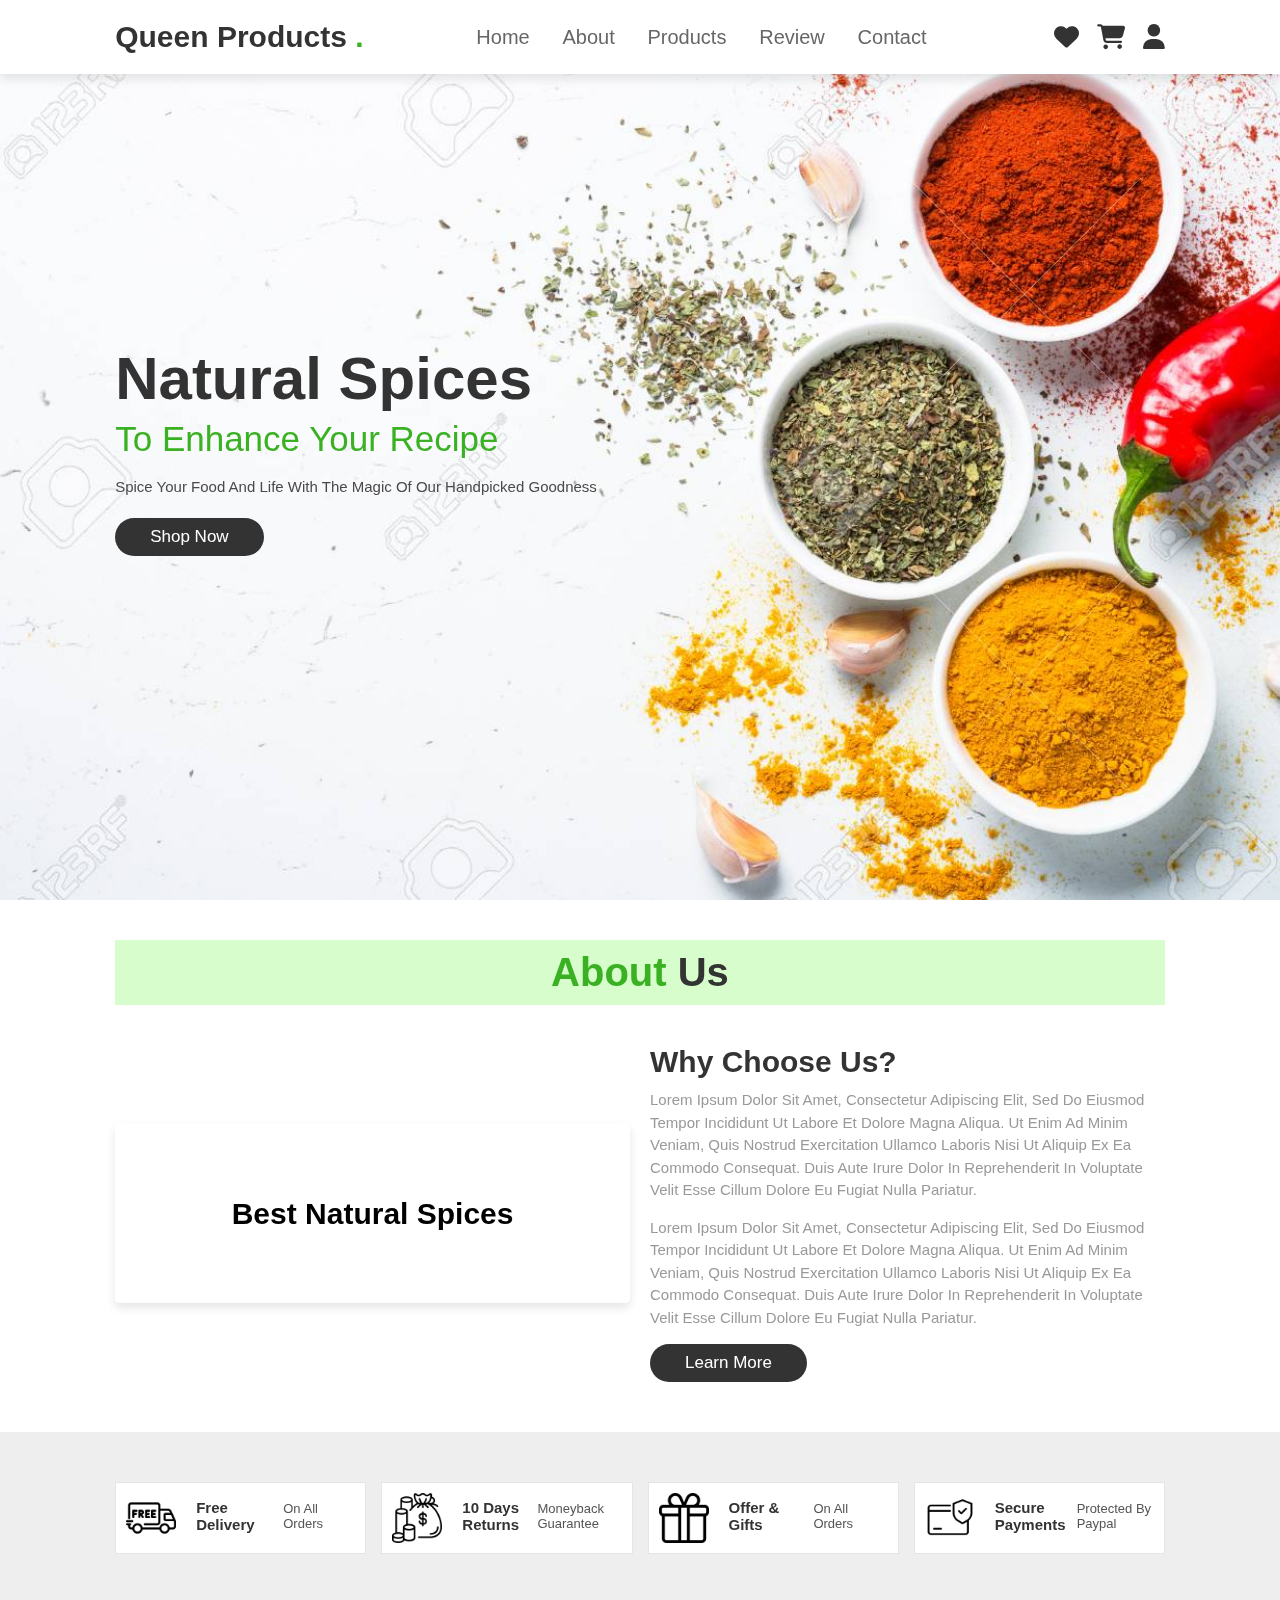
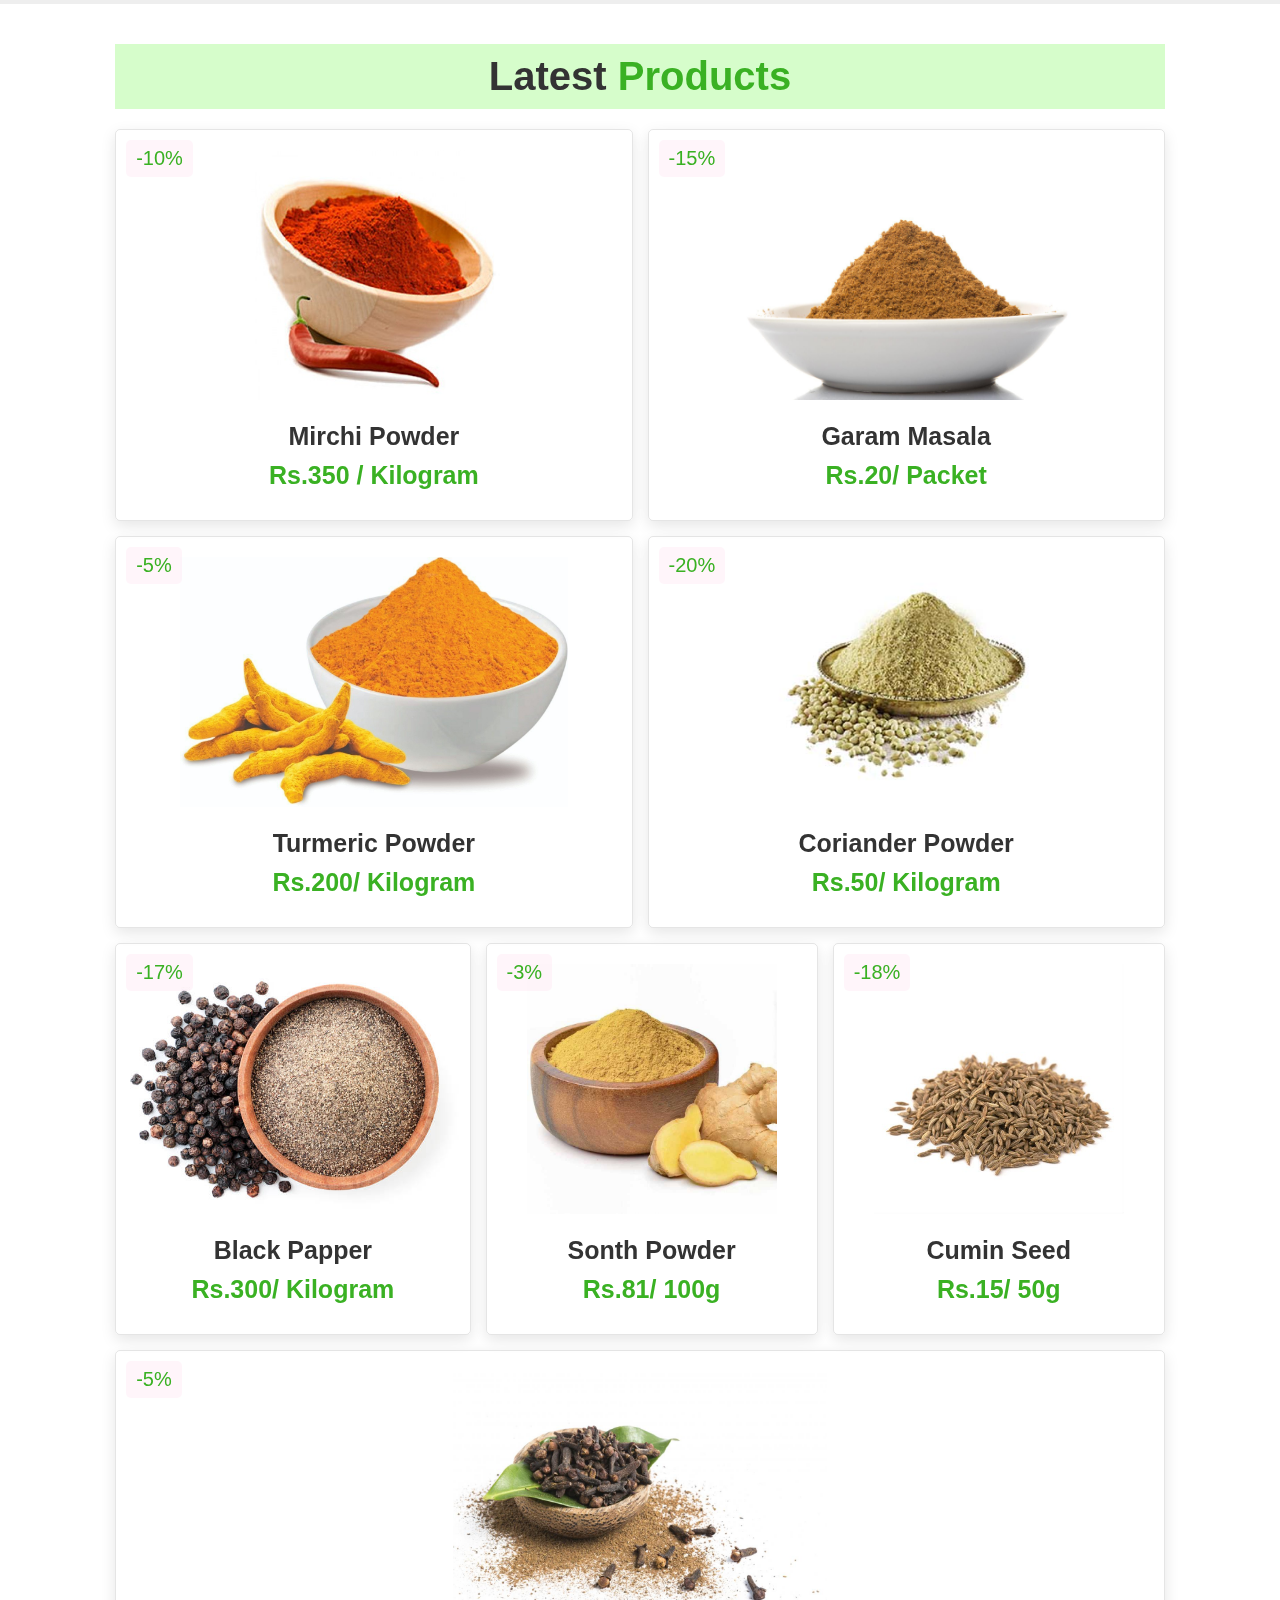
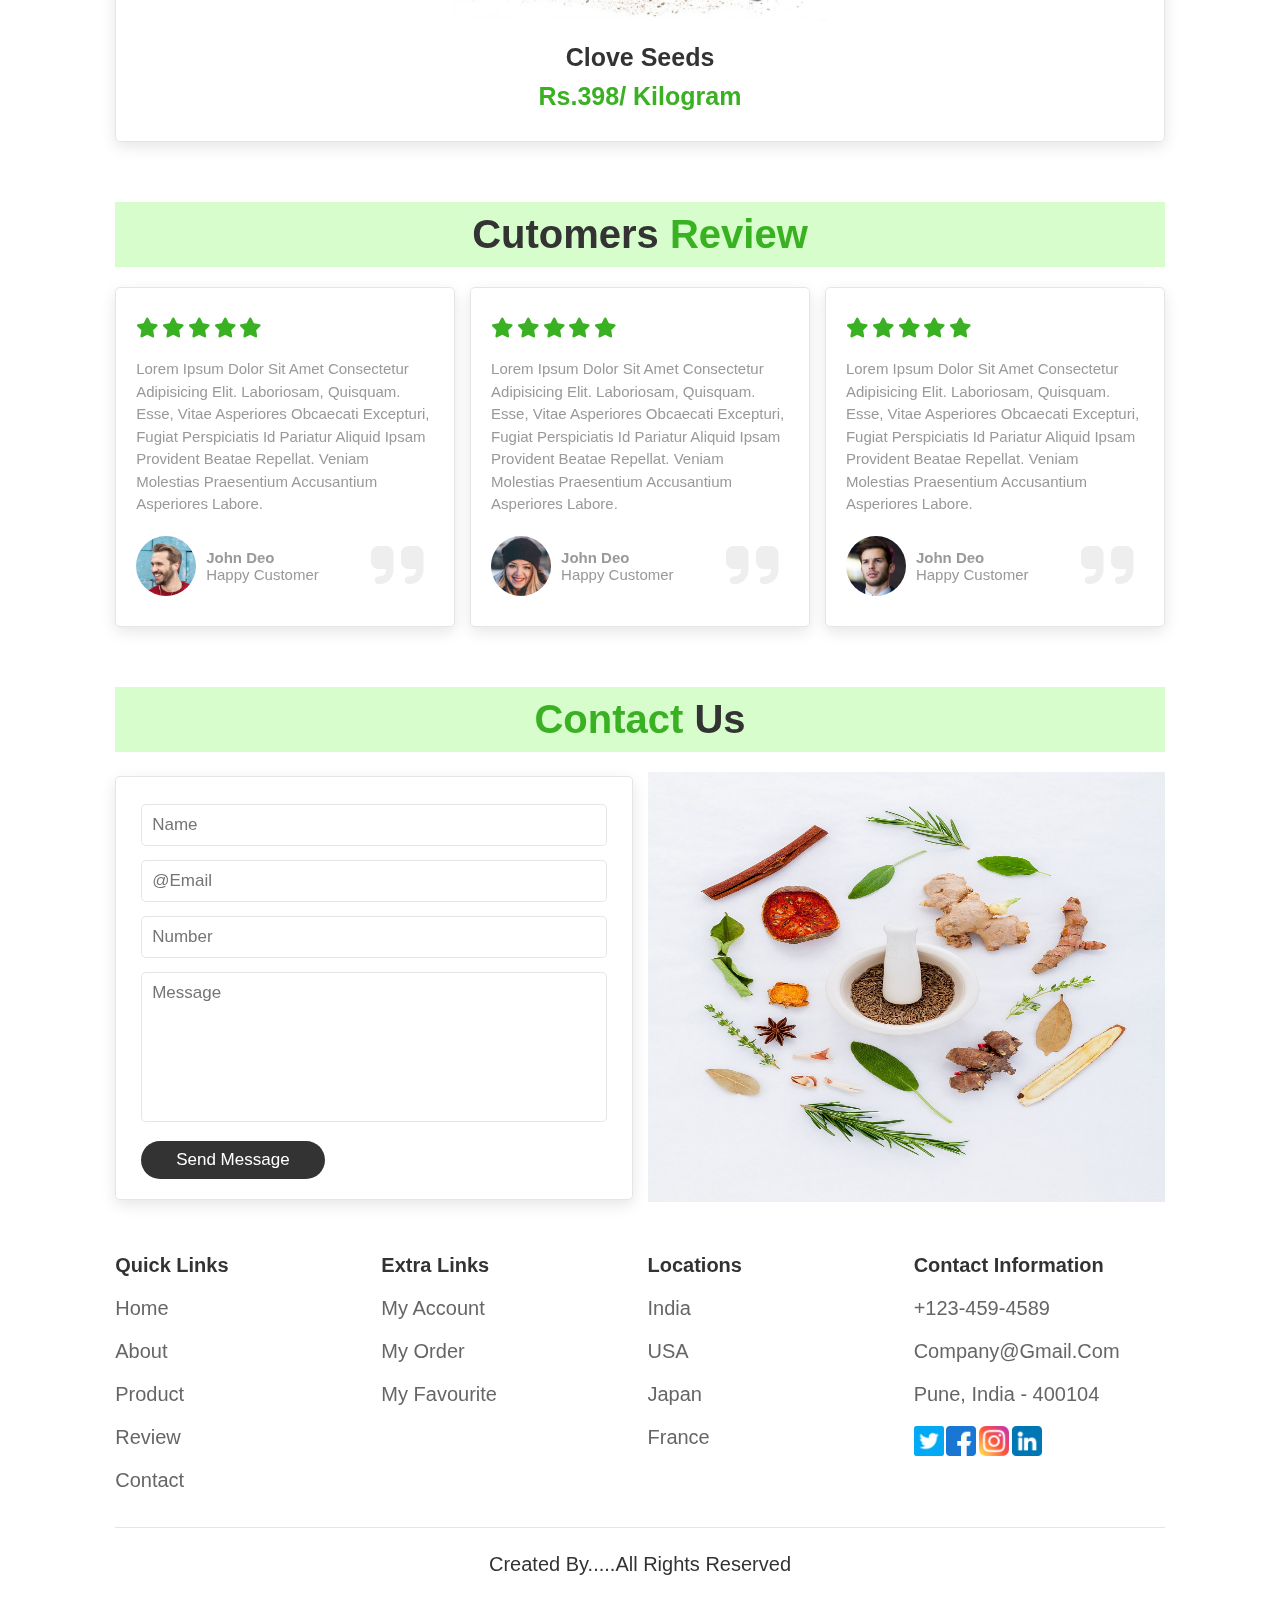
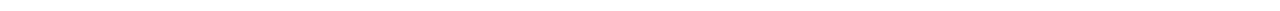
==== Queen_Products/index.html @ 7cc47762 "task" ====
<!DOCTYPE html>
<html lang="en">
<head>
    <meta charset="UTF-8">
    <meta name="viewport" content="width=device-width, initial-scale=1.0">
    <title>Queen Product Website</title>
    <link rel="stylesheet" href="https://cdnjs.cloudflare.com/ajax/libs/font-awesome/6.5.1/css/all.min.css">
  <!-- CSS file link-->
  <link rel="stylesheet" href="css/style.css">
</head>
<body>
    <!--Header section starts-->
  <header>
  
    <input type="checkbox" name="" id="toggler">
    <label for="toggler" class="fas fa-bars"></label>
    <a href="#" class="logo">Queen Products <span>.</span></a>
  
  
  <nav class="navbar">
    <a href="#home">Home</a>
    <a href="#about">About</a>
    <a href="#products">Products</a>
    <a href="#review">Review</a>
    <a href="#contact">Contact</a>
     
  </nav>

  <div class="icons">

    <a href="#" class="fas fa-heart"></a>
    <a href="#" class="fas fa-shopping-cart"></a>
    <a href="#" class="fas fa-user"></a>
  </div>
</header>
    <!--Header section ends-->

  
    <!--Home Section Starts -->

    <section class="home" id="home">
       <div class="content">
         <h3>Natural Spices</h3>
         <span>To Enhance Your Recipe</span>
         <p>Spice Your Food And Life With the Magic Of Our Handpicked Goodness</p>
           <a href="#" class="btn">Shop now</a>
       </div>


    </section>
    <!--Home Section Ends -->

    <!--About section starts -->
    <section class="about" id="about">
     <h1 class="heading"><span>About </span>Us</h1>
     <div class="row">

      <div class="video-container">
        <video src="images/about_vid.mp4" loop autoplay muted></video>
        <h3> Best Natural Spices</h3>
      </div>
      <div class="content">
        <h3>Why Choose Us?</h3>
        <p>Lorem ipsum dolor sit amet, consectetur adipiscing elit, sed do eiusmod tempor incididunt ut labore et dolore magna aliqua. Ut enim ad minim veniam, quis nostrud exercitation ullamco laboris nisi ut aliquip ex ea commodo consequat. Duis aute irure dolor in reprehenderit in voluptate velit esse cillum dolore eu fugiat nulla pariatur.</p>
        <p>Lorem ipsum dolor sit amet, consectetur adipiscing elit, sed do eiusmod tempor incididunt ut labore et dolore magna aliqua. Ut enim ad minim veniam, quis nostrud exercitation ullamco laboris nisi ut aliquip ex ea commodo consequat. Duis aute irure dolor in reprehenderit in voluptate velit esse cillum dolore eu fugiat nulla pariatur.</p>
       <a href="#" class="btn">Learn More</a>
      
      </div>

     </div>

    </section>
    <!--About section Ends -->

    <!--icons section starts-->
    <section class="icons-container">
      <div class="icons">
        <img src="images/free-delivery.png" alt="">
        <h3>free delivery</h3>
        <span>on all orders</span>
      </div>

      <div class="icons">
        <img src="images/money-bag.png" alt="">
        <h3>10 days returns</h3>
        <span>moneyback guarantee</span>
      </div>

      <div class="icons">
        <img  src="images/gift.png" alt="">
        <h3>offer & gifts</h3>
        <span>on all orders</span>
      </div>


      <div class="icons">
        <img src="images/credit-card (1).png" alt="">
        <h3>secure payments</h3>
        <span>protected by paypal</span>
      </div>

    </section>
    <!--icons section ends-->


    <!--product section starts-->

    <section class="products" id="products">

      <h1 class="heading">latest <span>products</span></h1>
      <div class="box-container">
        <div class="box">
          <span class="discount">-10%</span>
          <div class="image">
            <img src="images/mirchipowder2.png" alt="">
            <div class="icons">
              <a href="#" class="fas fa-heart"></a>
              <a href="#" class="cart-btn">Add to Cart</a>
              <a href="#" class="fas fa-share"></a>
            </div>
          </div>
          <div class="content">
            <h3>Mirchi Powder</h3>
            <div class="price">Rs.350 / kilogram</div>
          </div>
        </div>

        <div class="box">
          <span class="discount">-15%</span>
          <div class="image">
            <img  src="images/garam_masala.jpg" alt="">
            <div class="icons">
              <a href="#" class="fas fa-heart"></a>
              <a href="#" class="cart-btn">Add to Cart</a>
              <a href="#" class="fas fa-share"></a>
            </div>
          </div>
          <div class="content">
            <h3>Garam Masala</h3>
            <div class="price">Rs.20/ Packet</div>
          </div>
        </div>


        <div class="box">
          <span class="discount">-5%</span>
          <div class="image">
            <img  src="images/organic-turmeric-powder.jpeg" alt="">
            <div class="icons">
              <a href="#" class="fas fa-heart"></a>
              <a href="#" class="cart-btn">Add to Cart</a>
              <a href="#" class="fas fa-share"></a>
            </div>
          </div>
          <div class="content">
            <h3>Turmeric Powder</h3>
            <div class="price">Rs.200/ kilogram</div>
          </div>
        </div>


        <div class="box">
          <span class="discount">-20%</span>
          <div class="image">
            <img src="images/coriandert-powder2.jpg" alt="">
            <div class="icons">
              <a href="#" class="fas fa-heart"></a>
              <a href="#" class="cart-btn">Add to Cart</a>
              <a href="#" class="fas fa-share"></a>
            </div>
          </div>
          <div class="content">
            <h3>Coriander Powder</h3>
            <div class="price">Rs.50/ kilogram</div>
          </div>
        </div>


        <div class="box">
          <span class="discount">-17%</span>
          <div class="image">
            <img  src="images/black.jpg" alt="">
            <div class="icons">
              <a href="#" class="fas fa-heart"></a>
              <a href="#" class="cart-btn">Add to Cart</a>
              <a href="#" class="fas fa-share"></a>
            </div>
          </div>
          <div class="content">
            <h3>Black Papper</h3>
            <div class="price">Rs.300/ kilogram</div>
          </div>
        </div>


        <div class="box">
          <span class="discount">-3%</span>
          <div class="image">
            <img   src="images/DryGingerPowder.jpg" alt="">
            <div class="icons">
              <a href="#" class="fas fa-heart"></a>
              <a href="#" class="cart-btn">Add to Cart</a>
              <a href="#" class="fas fa-share"></a>
            </div>
          </div>
          <div class="content">
            <h3>Sonth Powder</h3>
            <div class="price">Rs.81/ 100g</div>
          </div>
        </div>

        
        <div class="box">
          <span class="discount">-18%</span>
          <div class="image">
            <img  src="images/Jeera.jpg" alt="">
            <div class="icons">
              <a href="#" class="fas fa-heart"></a>
              <a href="#" class="cart-btn">Add to Cart</a>
              <a href="#" class="fas fa-share"></a>
            </div>
          </div>
          <div class="content">
            <h3>Cumin Seed</h3>
            <div class="price">Rs.15/ 50g</div>
          </div>
        </div>

        
        <div class="box">
          <span class="discount">-5%</span>
          <div class="image">
            <img  src="images/bowl-of-cloves2.jpg" alt="">
            <div class="icons">
              <a href="#" class="fas fa-heart"></a>
              <a href="#" class="cart-btn">Add to cart</a>
              <a href="#" class="fas fa-share"></a>
            </div>
          </div>
          <div class="content">
            <h3>Clove Seeds</h3>
            <div class="price">Rs.398/ kilogram</div>
          </div>
        </div>



      </div>
    </section>
     <!--product section starts-->


     
    <!--Review Section starts-->
  <section class="review" id="review">

    <h1 class="heading">cutomers <span>Review</span></h1>
  <div class="box-container">

    <div class="box">
    <div class="stars">
      <i class="fas fa-star"></i>
      <i class="fas fa-star"></i>
      <i class="fas fa-star"></i>
      <i class="fas fa-star"></i>
      <i class="fas fa-star"></i>
    </div>
    <p>Lorem ipsum dolor sit amet consectetur adipisicing elit. Laboriosam, quisquam. Esse, vitae asperiores obcaecati excepturi, fugiat perspiciatis id pariatur aliquid ipsam provident beatae repellat. Veniam molestias praesentium accusantium asperiores labore.</p>
  <div class="user">
    <img src="images/pic-1.png" alt="">
    <div class="user-info">
      <h3>john deo</h3>
      <span>happy customer</span>
    </div>
  </div>
   <span class="fas fa-quote-right"></span>
    </div>



        <div class="box">
    <div class="stars">
      <i class="fas fa-star"></i>
      <i class="fas fa-star"></i>
      <i class="fas fa-star"></i>
      <i class="fas fa-star"></i>
      <i class="fas fa-star"></i>
    </div>
    <p>Lorem ipsum dolor sit amet consectetur adipisicing elit. Laboriosam, quisquam. Esse, vitae asperiores obcaecati excepturi, fugiat perspiciatis id pariatur aliquid ipsam provident beatae repellat. Veniam molestias praesentium accusantium asperiores labore.</p>
  <div class="user">
    <img src="images/pic-2.png" alt="">
    <div class="user-info">
      <h3>john deo</h3>
      <span>happy customer</span>
    </div>
  </div>
   <span class="fas fa-quote-right"></span>
    </div>

     <div class="box">
    <div class="stars">
      <i class="fas fa-star"></i>
      <i class="fas fa-star"></i>
      <i class="fas fa-star"></i>
      <i class="fas fa-star"></i>
      <i class="fas fa-star"></i>
    </div>
    <p>Lorem ipsum dolor sit amet consectetur adipisicing elit. Laboriosam, quisquam. Esse, vitae asperiores obcaecati excepturi, fugiat perspiciatis id pariatur aliquid ipsam provident beatae repellat. Veniam molestias praesentium accusantium asperiores labore.</p>
  <div class="user">
    <img src="images/pic-3.png" alt="">
    <div class="user-info">
      <h3>john deo</h3>
      <span>happy customer</span>
    </div>
  </div>
   <span class="fas fa-quote-right"></span>
    </div>






  </div>

  </section>
    <!--Review section ends -->


    <!--Contact Section starts-->

    <section class="contact" id="contact">
      <h1 class="heading"> <span> Contact</span> us</h1>
      <div class="row">
          <form action="">
              <input type="text" placeholder="name" class="box">
              <input type="email" placeholder="@email" class="box">
              <input type="number" placeholder="number" class="box">
              <textarea name="" class="box" placeholder="message" id="" cols="30" rows="10"></textarea> 
              <input type="submit" value="send message" class="btn">
          </form>
      
      <div class="image">
          <img height="430" width="430" src="images/herbs-906140_1280.jpg"  alt="">
  
      </div>
  
    </div>
  </section>
    <!--Contact Section starts-->



    <!--footer section starts-->
    <section class="footer">
      <div class="box-container">
          <div class="box">
              <h3>Quick Links</h3>
              <a href="#">home</a>
              <a href="#">about</a>
              <a href="#">product</a>
              <a href="#">review</a>
              <a href="#">contact</a>
          </div>
          <div class="box">
              <h3>Extra Links</h3>
              <a href="#">my account</a>
              <a href="#">my order</a>
              <a href="#">my favourite</a>
              
          </div>
          <div class="box">
              <h3>Locations</h3>
              <a href="#">India</a>
              <a href="#">USA</a>
              <a href="#">Japan</a>
              <a href="#">France</a>
          </div>
          <div class="box">
              <h3>Contact Information</h3>
              <a href="#">+123-459-4589</a>
              <a href="#">company@gmail.com</a>
              <a href="#">Pune, India - 400104</a>
               <img height="30" width="30" src="images/twitter (1).png" alt="">
               <img height="30" width="30" src="images/facebook (1).png" alt="">
               <img height="30" width="30" src="images/instagram (1).png" alt="">
               <img height="30" width="30" src="images/linkedin (1).png" alt="">
          </div>
      </div>
      <div class="credit">Created by<span>.....</span>all rights reserved
      </div>
  
  </section>


     <!--footer section ends-->
</body>
</html>
---- Queen_Products/css/style.css ----
:root{
    --green:#3ab123;
}

*{
 margin: 0; padding: 0;
 box-sizing: border-box;
 font-family: Verdana, Geneva, Tahoma, sans-serif;
 outline: none; border: none;
 text-decoration: none;
 text-transform: capitalize;
 transition: .2s linear;
}

html{
    font-size: 62.5%;
    scroll-behavior: smooth;
    scroll-padding-top: 6rem;
   /* overflow: hidden;*/
}

section{
    padding: 2rem 9% ;
}
.heading{
    text-align: center;
    font-size: 4rem;
    color: #333;
    padding: 1rem;
    margin: 2rem 0;
    background: #d6fdcb;
}
.heading span{
    color: var(--green);
} 
.btn{
    display: inline-block;
    margin-top: 1rem;
    border-radius: 5rem;
    background: #333;
    color: #fff;
    padding: .9rem 3.5rem;
    cursor: pointer;
    font-size: 1.7rem;
}
.btn:hover{
    background: var(--green);
}
header{
    position: fixed;
    top: 0;left: 0; right: 0;
    background: #fff;
    padding: 2rem 9%;
    display: flex;
    align-items: center;
    justify-content: space-between;
    z-index: 1000;
    box-shadow: 0 .5rem 1rem rgba(0,0,0,.1);
}

header .logo{
    font-size: 3rem;
    color: #333;
    font-weight: bolder;
}

header .logo span{
    color: var(--green);
}

header .navbar a{
    font-size: 2rem;
    padding: 0 1.5rem;
    color: #666;
}


header .navbar a:hover{
    color: var(--green);
}

header .icons a {
    font-size: 2.5rem;
    color: #333;
    margin-left: 1.5rem;
}

header .icons a:hover{
    color: var(--green);
}

header #toggler{
    display: none;
}

header .fa-bars{
    font-size: 3rem;
    color: #333;
    border-radius:.5rem;
    padding:.5rem 1.5rem;
    cursor: pointer;
    border: .1rem solid rgba(0,0,0,.3);
    display: none;
}

.home{
    display: flex;
    align-items: center;
    min-height: 100vh;
    background: url(../images/whitebg.jpg)no-repeat;
    background-size: cover;
    background-position: center;
}

.home .content{
    max-width: 50rem;

}
.home .content h3{
    font-size: 6rem;
    color: #333;

}
.home .content span{
    font-size: 3.5rem;
    color:var(--green);
    padding: 1rem 0;
    line-height: 1.5;
}

.home .content p{
    font-size: 1.5rem;
    color:#4b4949;
    padding: 1rem 0;
    line-height: 1.5;
}

.about .row{
    display: flex;
    align-items: center;
    gap: 2rem;
    flex-wrap: wrap;
    padding: 2rem 0;
    padding-bottom: 3rem;

}

.about .row .video-container{
    flex: 1 1 40rem;
    position: relative;
}

.about .row .video-container video{
    width: 100%;
    border: 1.5rem solid #fff;
    border-radius: .5rem;
    box-shadow: 0 .5rem 1rem rgba(0,0,0,.1);
    height: 100%;
    object-fit: cover;
}
.about .row .video-container h3{
    position: absolute;
    top: 50%;
    transform: translateY(-50%);
    font-size: 3rem;
    background: #fff;
    width: 100%;
    padding: 1rem 2rem;
    text-align: center;
    mix-blend-mode: screen;
}
.about .row .content{
    flex: 1 1 40rem;
}

.about .row .content h3{
    font-size: 3rem;
    color: #333;
}

.about .row .content p{
    font-size: 1.5rem;
    color: #999;
    padding: .5rem 0;
    padding-top: 1rem;
    line-height: 1.5;
}

.icons-container{
    background: #eee;
    display: flex;
    flex-wrap: wrap;
    gap: 1.5rem;
    padding-top: 5rem;
    padding-bottom: 5rem;

}

.icons-container .icons{
    background: #fff;
    border: .1rem solid rgba(0,0,0,.1);
    padding: 1rem;
    display: flex;
    align-items: center;
    flex: 1 1 5rem;
}

.icons-container .icons img{
    height: 5rem;
    margin-right: 2rem;
}

.icons-container .icons h3{
    color: #333;
    padding-bottom: .5rem;
    font-size: 1.5rem;
}

.icons-container .icons span{
    color: #555;
    padding-bottom: .5rem;
    font-size: 1.3rem;
}

.products .box-container{
  display: flex;
  flex-wrap: wrap;
  gap: 1.5rem;
}

.products .box-container .box{
 flex: 1 1 30rem;
 box-shadow: 0 .5rem 1.5rem rgba(0,0,0,.1);
 border-radius: .5rem;
 border: .1rem solid rgba(0,0,0,.1);
 position: relative;

}

.products .box-container .box .discount{
    position: absolute;
    top: 1rem;left: 1rem;
    padding: .7rem 1rem;
    font-size: 2rem;
    color: var(--green);
    background: rgba(255,51,153,.05);
    z-index: 1;
    border-radius: .5rem;
}

.products .box-container .box .image{
    position: relative;
    text-align: center;
    padding-top: 2rem;
    overflow: hidden;
}

.products .box-container .box .image img{
    height: 25rem;

}
.products .box-container .box:hover .image img{
    transform: scale(1.1);
    
}
.products .box-container .box .image .icons{
    position: absolute;
    bottom: -7rem; left: 0; right: 0;
    display: flex;

}
.products .box-container .box:hover .image .icons{
    bottom: 0;
}

.products .box-container .box .image .icons a{
    height: 5rem;
    line-height: 5rem;
    font-size: 2rem;
    width: 50%;
    background: var(--green);
    color: #fff;
}

.products .box-container .box image .icons .cart-btn{
    border-left: .1rem solid #fff7;
    border-right: .1rem solid #fff7;
    width: 100%;
}

.products .box-container .box .image .icons a:hover{
    background-color: #333;
}

.products .box-container .box .content{
    padding: 2rem;
    text-align: center;
}

.products .box-container .box .content h3{
    font-size: 2.5rem;
    color: #333;
}

.products .box-container .box .content .price{
    font-size: 2.5rem;
    color:var(--green);
    font-weight: bolder;
    padding: 1rem;
}

.products .box-container .box .content .price{
    font-size: 2.5rem;
    color:var(--green);
    font-weight: bolder;
    padding: 1rem;
}

.products .box-container .box .content .price span{
    font-size: 1.5rem;
    color: #999;
    font-weight: lighter;
    text-decoration: line-through;
}
 
.review .box-container{
  display: flex;
  flex-wrap: wrap;
  gap: 1.5rem;
}

.review .box-container .box{
    flex: 1 1 30rem;
    box-shadow: 0 .5rem 1.5rem rgba(0,0,0,.1);
    border-radius: .5rem;
    padding: 3rem 2rem;
    position: relative;
    border: .1rem solid rgba(0,0,0,.1);
}

.review .box-container .box .fa-quote-right{
    position:absolute;
    bottom: 3rem;right: 3rem;
    font-size: 6rem;
    color: #eee;
}

.review .box-container .box .stars i{
    color: var(--green);
    font-size: 2rem;

}

.review .box-container .box p{
    color: #999;
    font-size: 1.5rem;
    line-height: 1.5;
    padding-top: 2rem;
    
    
}

.review .box-container .box .user
{
    display: flex;
    align-items: center;
    padding-top: 2rem;

}

.review .box-container .box .user img{
    height: 6rem;
    width: 6rem;
    border-radius: 50%;
    object-fit: cover;
    margin-right: 1rem;

}

.review .box-container .box .user h3{
    font-size: 2rem;
    color: #333;
}

.review .box-container .box .user h3{
    font-size: 1.5rem;
    color: #999;
}

.review .box-container .box .user span{
    font-size: 1.5rem;
    color: #999;
}


.contact .row{
    display:flex;
    flex-wrap: wrap;
    gap: 1.5rem;
    align-items: center;
}
.contact .row form{
    flex:1 1 40rem;
    padding: 2rem 2.5rem;
    box-shadow: 0 .5rem 1.5rem rgba(0,0,0,.1);
    border:.1rem solid rgba(0,0,0,.1);
    background: #fff;
    border-radius: 0.5rem;

}
.contact .row .image{
    flex:1 1 40rem;

}
.contact .row .image img{
   width: 100%;

}
.contact .row form .box{
    padding:1rem;
    font-size: 1.7rem;
    color:#333;
    border:.1rem solid rgba(0,0,0,.1);
    border-radius: .5rem;
    margin:.7rem 0;
    width:100%;
}
.contact .row form .box:focus{
    border-color: var(--green);

}
.contact .row form textarea{
    height:15rem;
    resize:none;

}


.footer .box-container{
    display:flex;
    flex-wrap:wrap;
    gap: 1.5rem;

}
.footer .box-container .box{
    flex:1 1 15rem;

}
.footer .box-container .box h3{
    color:#333;
    font-size: 2rem;
    padding:1rem 0;
   
}
.footer .box-container .box a{
    display: block;
    color:#666;
    font-size: 2rem;
    padding:1rem 0;  
}
.footer .box-container .box a:hover{
    color:var(--green);
   text-decoration: underline;   
    
}
.footer .box-container .box img{
    margin-top: 1rem;

}
.footer .credit{
    text-align: center;
    padding: 1.5rem;
    margin-top:2.5rem;
    padding-top: 2.5rem;
    font-size: 2rem;
    color:#333;
    border-top:.1rem solid rgba(0,0,0,.1);
}
.footer .credit .span{
    color:var(--green)
}




/*Media Queries*/
@media (max-width:991px) {
    html{
        font-size: 55%;
    }

    header{
        padding: 2rem;
    }

    section{
        padding: 2rem;
    }
    .home{
        background-position: left;
    }

}


@media (max-width:768px) {
    header .fa-bars{
        display: block;
    }

    header .navbar{
        position: absolute;
        top: 100%; left: 0; right: 0;
        background: #eee;
        border-top: .1rem solid rgba(0,0,0,.1);
        clip-path: polygon(0 0,100% 0,100% 0,0 0);

    }
   
    header #toggler :checked ~ .navbar{
        clip-path: polygon(0 0, 100% 0, 100% 0, 0 0);
    }
    
    header .navbar a{
       margin: 1.5rem;
       padding: 1.5rem;
       background: #fff;
       border:1rem solid rgba(0,0,0,.1);
       display: block;
    }
   
    .home .content h3{
        font-size: 5rem;
    }
    .home .content span{
        font-size: 2.5rem;
    }
  
.icons-container .icons h3{
    font-size: 2rem;
}

.icons-container .icons span{
    font-size: 1.7rem;
}

}

@media (max-width:450px) {
    html{
        font-size: 50%;
    }
   .heading{
    font-size: 3rem;
   }
    

}
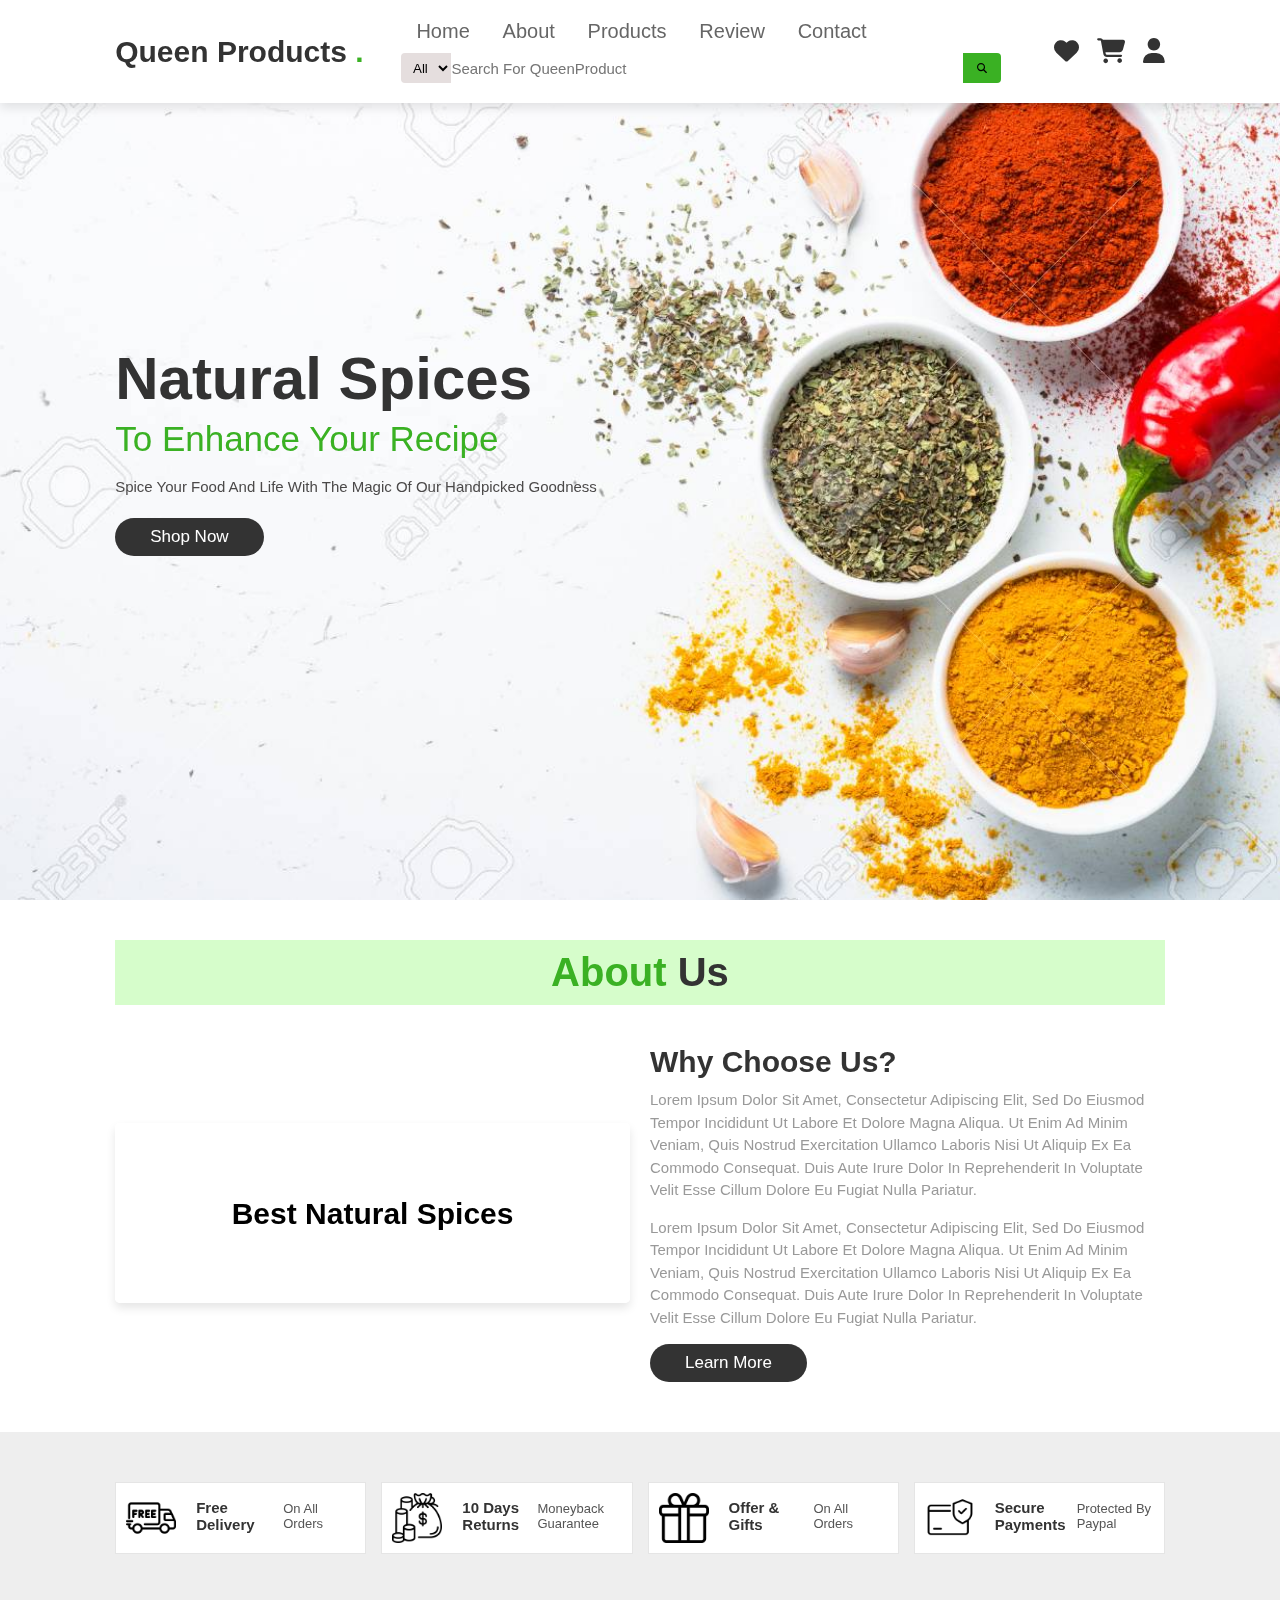
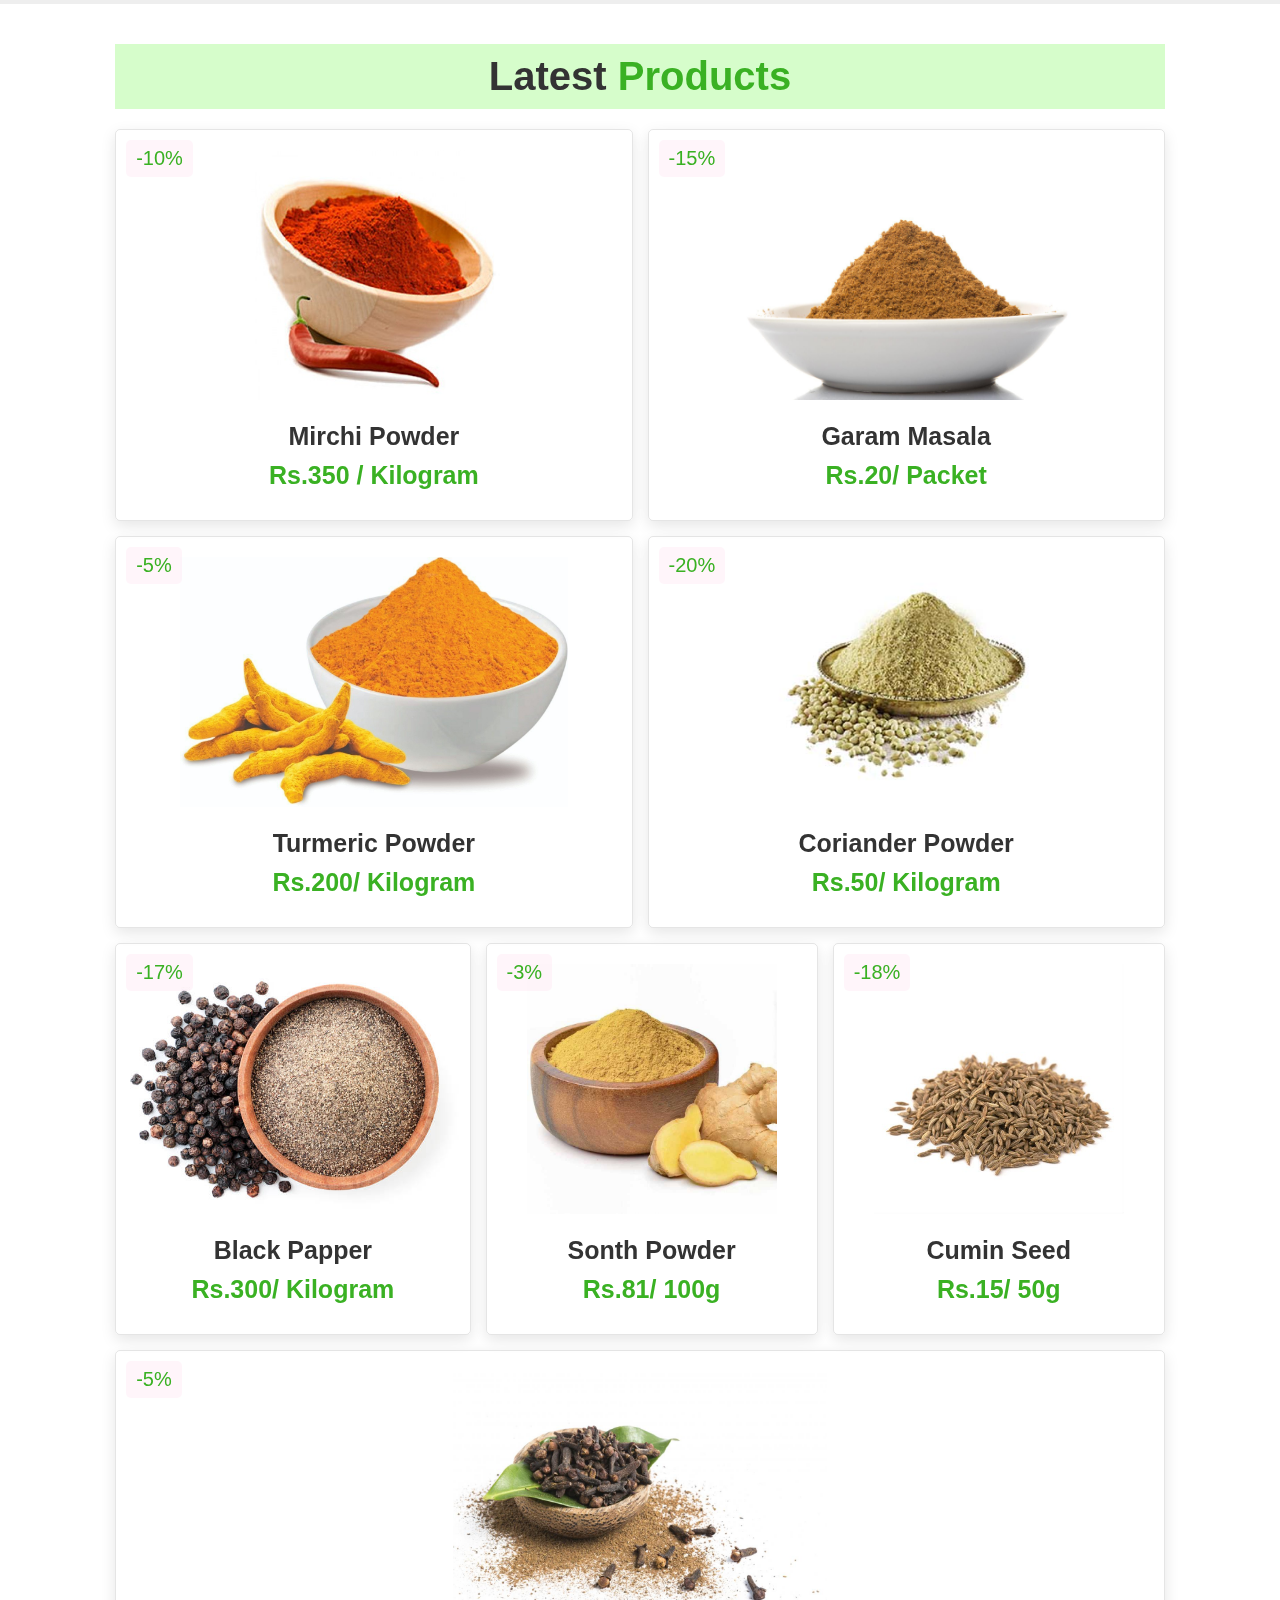
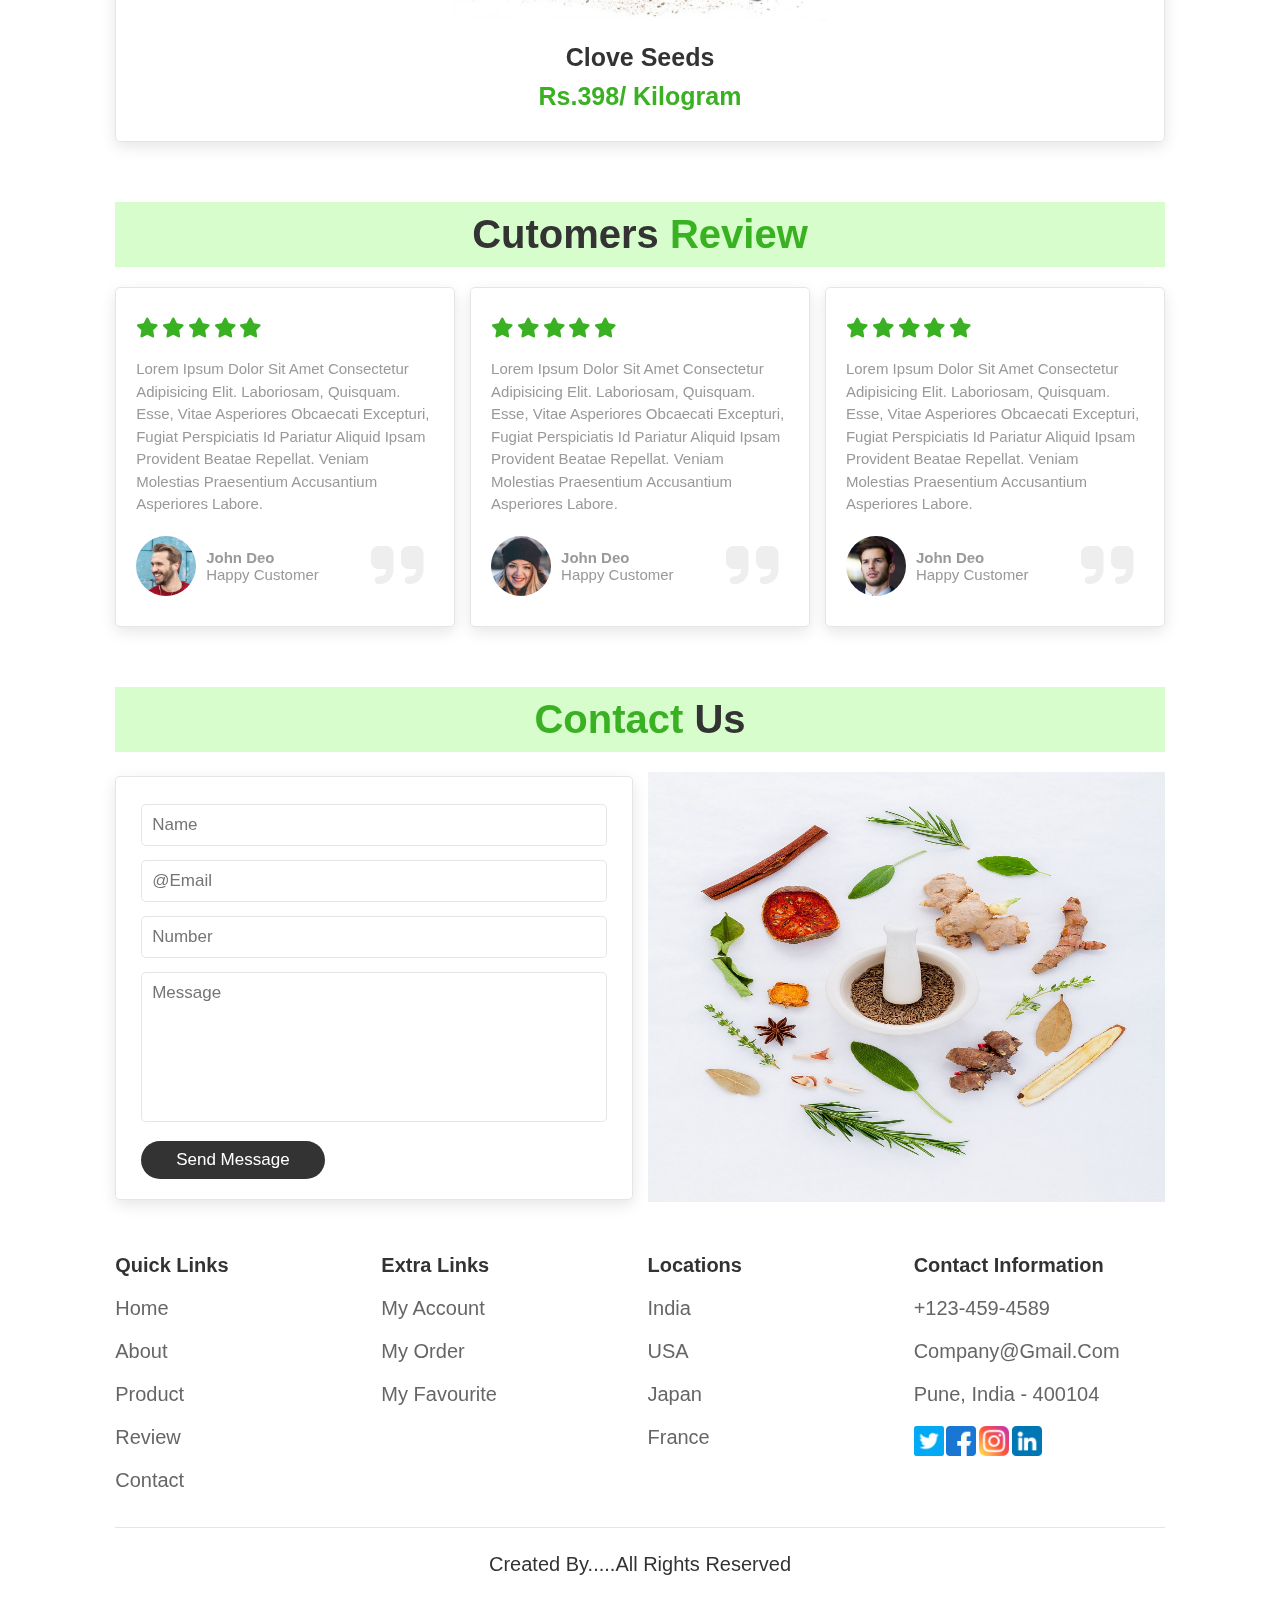
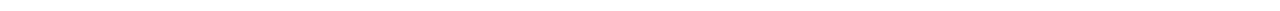
==== commit f05ad13a: "modified style.css and index.html" ====
--- a/Queen_Products/index.html
+++ b/Queen_Products/index.html
@@ -23,6 +23,21 @@
     <a href="#products">Products</a>
     <a href="#review">Review</a>
     <a href="#contact">Contact</a>
+    <div class="navsearch border">
+      <select class="search-select">
+            <option>All</option>
+            <option>Spice Powder</option>
+            <option>Indian Spices</option>
+            <option>Cooking Spices</option>
+            <option>Turmeric Powder</option>
+            <option>Other Products</option>
+
+      </select>
+      <input placeholder="Search For QueenProduct" class="search-input">
+      <div class="search-icon">
+         <i class="fa-solid fa-magnifying-glass"></i>
+      </div>
+</div>
      
   </nav>
 
--- a/Queen_Products/css/style.css
+++ b/Queen_Products/css/style.css
@@ -555,4 +555,39 @@
    }
     
 
-}+}
+.search-select{
+    background-color:#e5dede;
+    width:50px;
+    text-align: center;
+    border-bottom-left-radius: 4px;
+    border-top-left-radius: 4px;
+    border: none;
+  }
+  .search-icon{
+    width:45px;
+    display: flex;
+    justify-content: center;
+    align-items: center;
+    font-size: 1.2p;
+    background-color:#3ab123;
+    border-bottom-right-radius: 4px;
+    border-top-right-radius: 4px;
+  }
+  .navsearch:hover{
+    border:2px solid #3ab123;
+  }
+  .search-input{
+    width: 100%;
+    font-size: 1.5rem;
+    border:none;
+  
+  }
+  .navsearch{
+    display:flex;
+    
+    width: 600px;
+    height:40px;
+    border-radius: 4px;
+    padding-top: 10px;
+  }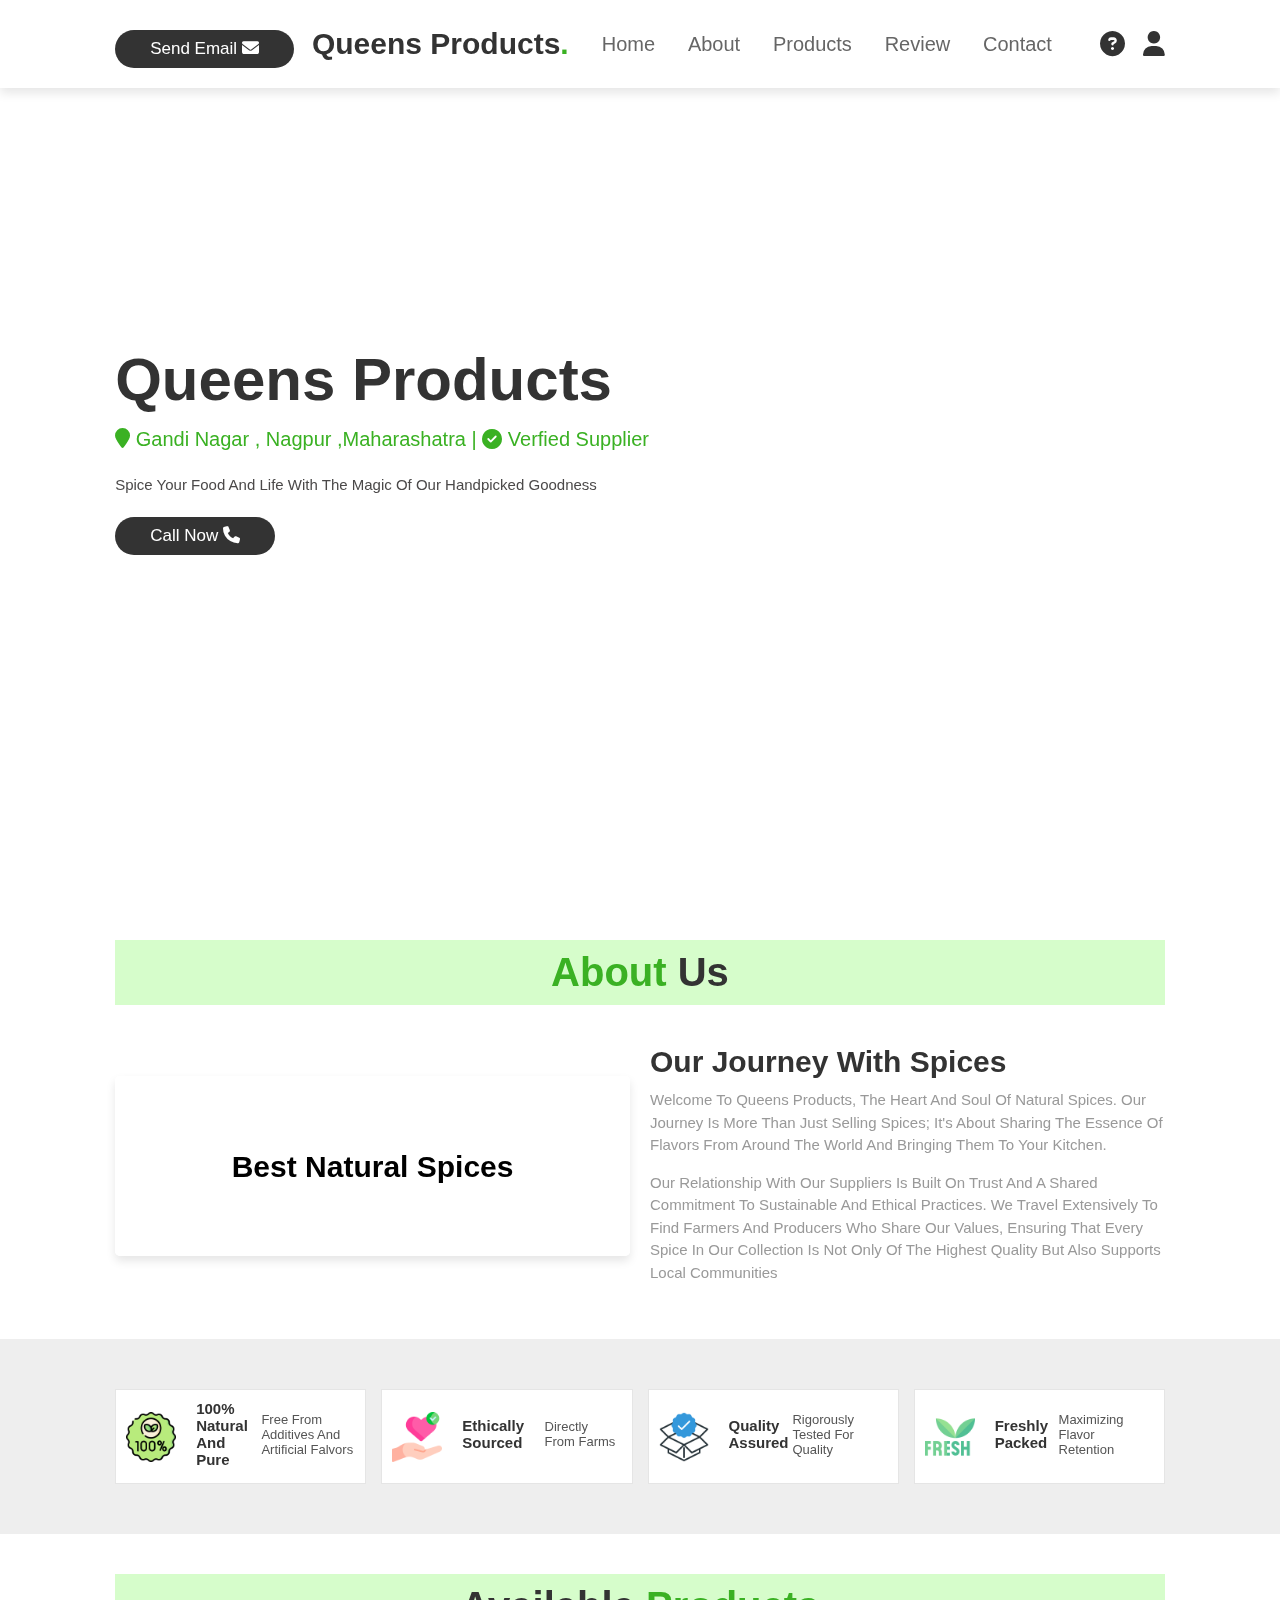
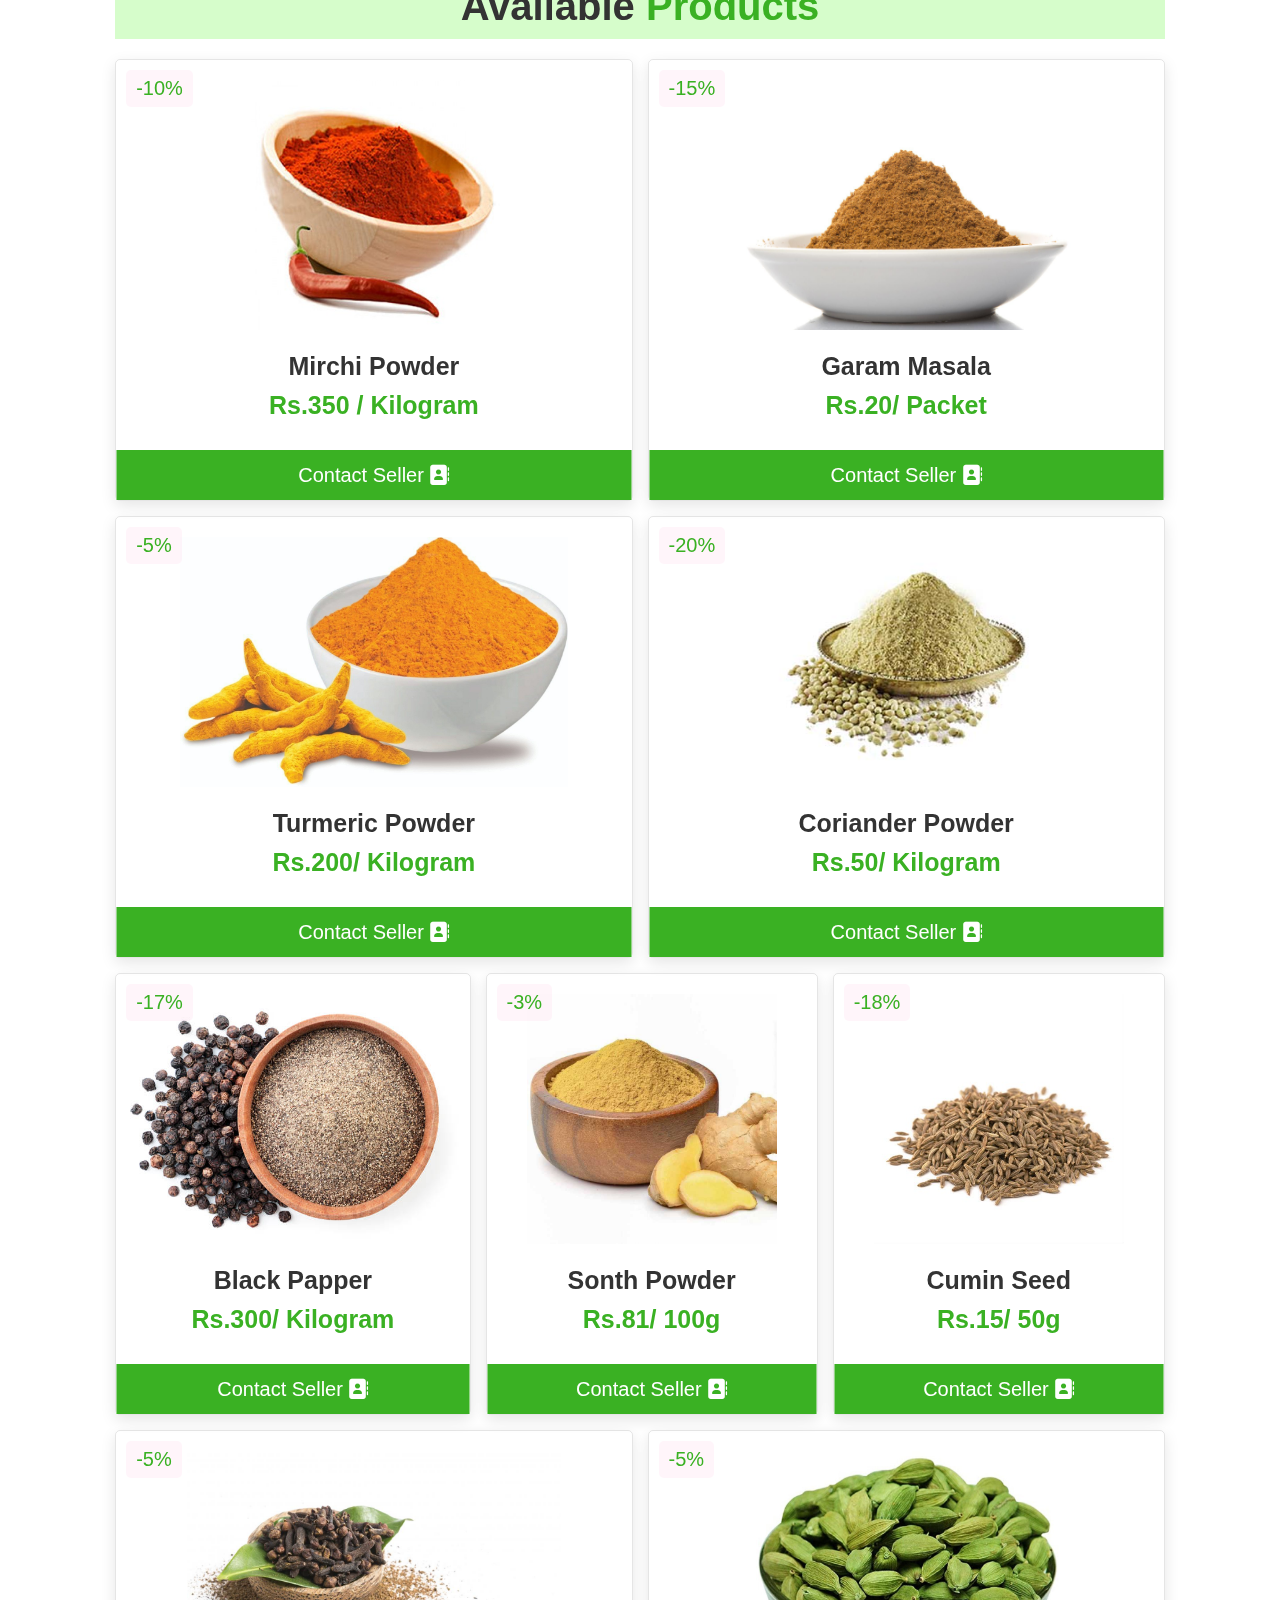
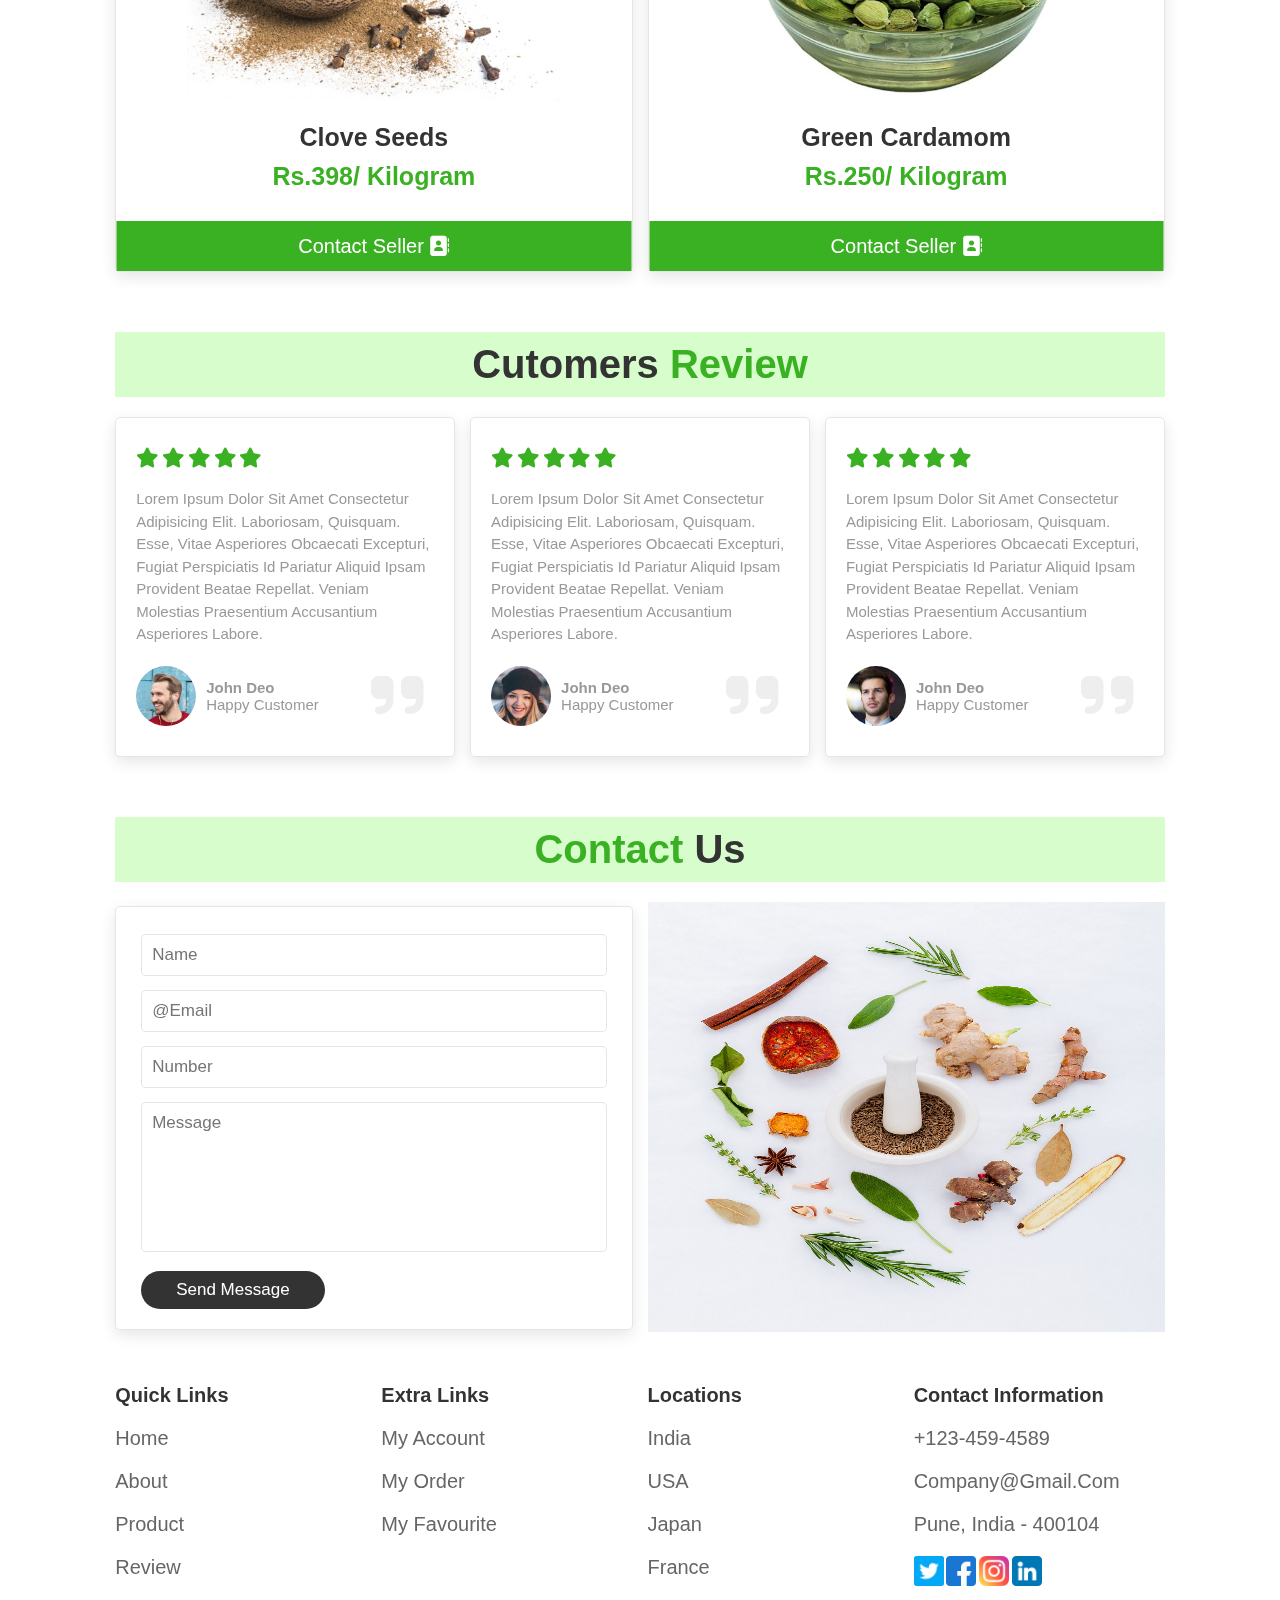
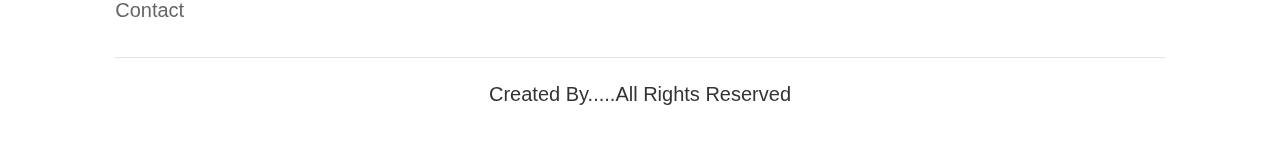
==== commit c33464e6: "changes" ====
--- a/Queen_Products/index.html
+++ b/Queen_Products/index.html
@@ -7,14 +7,25 @@
     <link rel="stylesheet" href="https://cdnjs.cloudflare.com/ajax/libs/font-awesome/6.5.1/css/all.min.css">
   <!-- CSS file link-->
   <link rel="stylesheet" href="css/style.css">
+  <script>
+    function sendMail() {
+        window.location.href = 'mrunalibabar03@gmail.com';
+    }
+  </script>
 </head>
+
 <body>
+  
+
     <!--Header section starts-->
   <header>
   
     <input type="checkbox" name="" id="toggler">
     <label for="toggler" class="fas fa-bars"></label>
-    <a href="#" class="logo">Queen Products <span>.</span></a>
+    <!-- <a class="btn btn-primary" onclick="sendMail()" role="button">Send Email  <i class="fa fa-envelope"></i> </a> -->
+    <button class="btn btn-primary" onclick="sendMail()" role="button">Send Email <i class="fa fa-envelope"></i> </button>
+
+    <a href="#" class="logo">Queens Products<span>.</span></a>
   
   
   <nav class="navbar">
@@ -23,29 +34,13 @@
     <a href="#products">Products</a>
     <a href="#review">Review</a>
     <a href="#contact">Contact</a>
-    <div class="navsearch border">
-      <select class="search-select">
-            <option>All</option>
-            <option>Spice Powder</option>
-            <option>Indian Spices</option>
-            <option>Cooking Spices</option>
-            <option>Turmeric Powder</option>
-            <option>Other Products</option>
-
-      </select>
-      <input placeholder="Search For QueenProduct" class="search-input">
-      <div class="search-icon">
-         <i class="fa-solid fa-magnifying-glass"></i>
-      </div>
-</div>
      
   </nav>
 
   <div class="icons">
 
-    <a href="#" class="fas fa-heart"></a>
-    <a href="#" class="fas fa-shopping-cart"></a>
-    <a href="#" class="fas fa-user"></a>
+    <a href="#" class="fas fa-question-circle"></a>
+    <a href="login.html" class="fas fa-user"></a>
   </div>
 </header>
     <!--Header section ends-->
@@ -54,12 +49,13 @@
     <!--Home Section Starts -->
 
     <section class="home" id="home">
-       <div class="content">
-         <h3>Natural Spices</h3>
-         <span>To Enhance Your Recipe</span>
+   
+     <div class="content">
+         <h3>Queens Products</h3>
+         <span><i class="fa fa-map-marker"></i> Gandi Nagar , Nagpur ,Maharashatra | <i class="fa fa-check-circle"></i> verfied Supplier</span>
          <p>Spice Your Food And Life With the Magic Of Our Handpicked Goodness</p>
-           <a href="#" class="btn">Shop now</a>
-       </div>
+           <a href="contactSeller.html" class="btn">Call Now  <i class="fa fa-phone"></i></a>
+       </div> 
 
 
     </section>
@@ -75,10 +71,10 @@
         <h3> Best Natural Spices</h3>
       </div>
       <div class="content">
-        <h3>Why Choose Us?</h3>
-        <p>Lorem ipsum dolor sit amet, consectetur adipiscing elit, sed do eiusmod tempor incididunt ut labore et dolore magna aliqua. Ut enim ad minim veniam, quis nostrud exercitation ullamco laboris nisi ut aliquip ex ea commodo consequat. Duis aute irure dolor in reprehenderit in voluptate velit esse cillum dolore eu fugiat nulla pariatur.</p>
-        <p>Lorem ipsum dolor sit amet, consectetur adipiscing elit, sed do eiusmod tempor incididunt ut labore et dolore magna aliqua. Ut enim ad minim veniam, quis nostrud exercitation ullamco laboris nisi ut aliquip ex ea commodo consequat. Duis aute irure dolor in reprehenderit in voluptate velit esse cillum dolore eu fugiat nulla pariatur.</p>
-       <a href="#" class="btn">Learn More</a>
+        <h3>Our Journey with Spices</h3>
+        <p>Welcome to queens products, the heart and soul of natural spices. Our journey is more than just selling spices; it's about sharing the essence of flavors from around the world and bringing them to your kitchen.</p>
+        <p>Our relationship with our suppliers is built on trust and a shared commitment to sustainable and ethical practices. We travel extensively to find farmers and producers who share our values, ensuring that every spice in our collection is not only of the highest quality but also supports local communities</p>
+  
       
       </div>
 
@@ -90,28 +86,28 @@
     <!--icons section starts-->
     <section class="icons-container">
       <div class="icons">
-        <img src="images/free-delivery.png" alt="">
-        <h3>free delivery</h3>
-        <span>on all orders</span>
+        <img src="images/organic.png" alt="">
+        <h3>100% Natural and Pure</h3>
+         <span>Free from additives and artificial falvors</span> 
       </div>
 
       <div class="icons">
-        <img src="images/money-bag.png" alt="">
-        <h3>10 days returns</h3>
-        <span>moneyback guarantee</span>
+        <img src="images/compassion.png" alt="">
+        <h3>Ethically Sourced</h3>
+        <span>Directly from farms</span>
       </div>
 
       <div class="icons">
-        <img  src="images/gift.png" alt="">
-        <h3>offer & gifts</h3>
-        <span>on all orders</span>
+        <img  src="images/box.png" alt="">
+        <h3>Quality Assured</h3>
+        <span>Rigorously tested for quality</span>
       </div>
 
 
       <div class="icons">
-        <img src="images/credit-card (1).png" alt="">
-        <h3>secure payments</h3>
-        <span>protected by paypal</span>
+        <img src="images/fresh.png" alt="">
+        <h3>Freshly Packed</h3>
+        <span>Maximizing flavor retention</span>
       </div>
 
     </section>
@@ -122,38 +118,36 @@
 
     <section class="products" id="products">
 
-      <h1 class="heading">latest <span>products</span></h1>
+      <h1 class="heading">Available <span>products</span></h1>
       <div class="box-container">
         <div class="box">
           <span class="discount">-10%</span>
           <div class="image">
             <img src="images/mirchipowder2.png" alt="">
-            <div class="icons">
-              <a href="#" class="fas fa-heart"></a>
-              <a href="#" class="cart-btn">Add to Cart</a>
-              <a href="#" class="fas fa-share"></a>
-            </div>
+           
           </div>
           <div class="content">
             <h3>Mirchi Powder</h3>
             <div class="price">Rs.350 / kilogram</div>
           </div>
+          <div class="icons">
+            <a href="contactSeller.html" class="cart-btn">Contact Seller <i class="fa fa-address-book"></i></a>
+          </div>
         </div>
 
         <div class="box">
           <span class="discount">-15%</span>
           <div class="image">
             <img  src="images/garam_masala.jpg" alt="">
-            <div class="icons">
-              <a href="#" class="fas fa-heart"></a>
-              <a href="#" class="cart-btn">Add to Cart</a>
-              <a href="#" class="fas fa-share"></a>
-            </div>
+            
           </div>
           <div class="content">
             <h3>Garam Masala</h3>
             <div class="price">Rs.20/ Packet</div>
           </div>
+          <div class="icons">
+            <a href="contactSeller.html" class="cart-btn">Contact Seller <i class="fa fa-address-book"></i></a>
+          </div>
         </div>
 
 
@@ -161,16 +155,16 @@
           <span class="discount">-5%</span>
           <div class="image">
             <img  src="images/organic-turmeric-powder.jpeg" alt="">
-            <div class="icons">
-              <a href="#" class="fas fa-heart"></a>
-              <a href="#" class="cart-btn">Add to Cart</a>
-              <a href="#" class="fas fa-share"></a>
-            </div>
           </div>
           <div class="content">
             <h3>Turmeric Powder</h3>
             <div class="price">Rs.200/ kilogram</div>
           </div>
+          <div class="icons">
+            
+            <a href="contactSeller.html" class="cart-btn">Contact Seller <i class="fa fa-address-book"></i></a>
+            
+          </div>
         </div>
 
 
@@ -178,16 +172,14 @@
           <span class="discount">-20%</span>
           <div class="image">
             <img src="images/coriandert-powder2.jpg" alt="">
-            <div class="icons">
-              <a href="#" class="fas fa-heart"></a>
-              <a href="#" class="cart-btn">Add to Cart</a>
-              <a href="#" class="fas fa-share"></a>
-            </div>
           </div>
           <div class="content">
             <h3>Coriander Powder</h3>
             <div class="price">Rs.50/ kilogram</div>
           </div>
+          <div class="icons">
+            <a href="contactSeller.html" class="cart-btn">Contact Seller <i class="fa fa-address-book"></i></a>
+          </div>
         </div>
 
 
@@ -195,16 +187,15 @@
           <span class="discount">-17%</span>
           <div class="image">
             <img  src="images/black.jpg" alt="">
-            <div class="icons">
-              <a href="#" class="fas fa-heart"></a>
-              <a href="#" class="cart-btn">Add to Cart</a>
-              <a href="#" class="fas fa-share"></a>
-            </div>
+          
           </div>
           <div class="content">
             <h3>Black Papper</h3>
             <div class="price">Rs.300/ kilogram</div>
           </div>
+          <div class="icons">
+            <a href="contactSeller.html" class="cart-btn">Contact Seller <i class="fa fa-address-book"></i></a>
+          </div>
         </div>
 
 
@@ -212,16 +203,14 @@
           <span class="discount">-3%</span>
           <div class="image">
             <img   src="images/DryGingerPowder.jpg" alt="">
-            <div class="icons">
-              <a href="#" class="fas fa-heart"></a>
-              <a href="#" class="cart-btn">Add to Cart</a>
-              <a href="#" class="fas fa-share"></a>
-            </div>
           </div>
           <div class="content">
             <h3>Sonth Powder</h3>
             <div class="price">Rs.81/ 100g</div>
           </div>
+          <div class="icons">
+            <a href="contactSeller.html" class="cart-btn">Contact Seller <i class="fa fa-address-book"></i></a>
+          </div>
         </div>
 
         
@@ -229,16 +218,15 @@
           <span class="discount">-18%</span>
           <div class="image">
             <img  src="images/Jeera.jpg" alt="">
-            <div class="icons">
-              <a href="#" class="fas fa-heart"></a>
-              <a href="#" class="cart-btn">Add to Cart</a>
-              <a href="#" class="fas fa-share"></a>
-            </div>
+          
           </div>
           <div class="content">
             <h3>Cumin Seed</h3>
             <div class="price">Rs.15/ 50g</div>
           </div>
+          <div class="icons">
+            <a href="contactSeller.html" class="cart-btn">Contact Seller <i class="fa fa-address-book"></i></a>
+          </div>
         </div>
 
         
@@ -246,23 +234,39 @@
           <span class="discount">-5%</span>
           <div class="image">
             <img  src="images/bowl-of-cloves2.jpg" alt="">
-            <div class="icons">
-              <a href="#" class="fas fa-heart"></a>
-              <a href="#" class="cart-btn">Add to cart</a>
-              <a href="#" class="fas fa-share"></a>
-            </div>
+            
           </div>
           <div class="content">
             <h3>Clove Seeds</h3>
             <div class="price">Rs.398/ kilogram</div>
           </div>
-        </div>
-
+          <div class="icons">
+            <a href="contactSeller.html" class="cart-btn">Contact Seller <i class="fa fa-address-book"></i></a>
+          </div>
+        </div>
+
+        
+        <div class="box">
+          <span class="discount">-5%</span>
+          <div class="image">
+            <img  src="images/natural-green-cardamom.jpg" alt="">
+            
+          </div>
+          <div class="content">
+            <h3>Green Cardamom</h3>
+            <div class="price">Rs.250/ kilogram</div>
+          </div>
+          <div class="icons">
+            <a href="contactSeller.html" class="cart-btn">Contact Seller <i class="fa fa-address-book"></i></a>
+          </div>
+        </div>
 
 
       </div>
     </section>
      <!--product section starts-->
+
+     
 
 
      
@@ -352,7 +356,7 @@
               <input type="email" placeholder="@email" class="box">
               <input type="number" placeholder="number" class="box">
               <textarea name="" class="box" placeholder="message" id="" cols="30" rows="10"></textarea> 
-              <input type="submit" value="send message" class="btn">
+              <input type="submit" formaction="success.html" value="send message" class="btn">
           </form>
       
       <div class="image">
--- a/Queen_Products/css/style.css
+++ b/Queen_Products/css/style.css
@@ -107,13 +107,15 @@
     display: flex;
     align-items: center;
     min-height: 100vh;
-    background: url(../images/whitebg.jpg)no-repeat;
-    background-size: cover;
+   /* background: url(https://media.istockphoto.com/id/1086879724/photo/traditional-indian-spices-in-bowls-on-grey-background.jpg?s=612x612&w=0&k=20&c=v4Z-_A_-qvPXZ_9o0VZRFp1K99vyHjMG9lhEXPXx07I=)no-repeat;*/
+    background: url(https://media.istockphoto.com/id/1059787032/photo/a-set-of-spices-and-herbs-on-a-white-wooden-table-basil-pepper-saffron-spices-indian.jpg?s=612x612&w=0&k=20&c=uNkmN3apytxtYs1utqemxWqwlRPEryl6VzrkmPXNMWc=)no-repeat;
+   background-size: cover;
     background-position: center;
 }
 
 .home .content{
-    max-width: 50rem;
+    max-width: 100rem;
+    
 
 }
 .home .content h3{
@@ -122,10 +124,10 @@
 
 }
 .home .content span{
-    font-size: 3.5rem;
+    font-size: 2rem;
     color:var(--green);
-    padding: 1rem 0;
-    line-height: 1.5;
+    padding: 4rem 0;
+    line-height: 2.5;
 }
 
 .home .content p{
@@ -263,18 +265,19 @@
     transform: scale(1.1);
     
 }
-.products .box-container .box .image .icons{
-    position: absolute;
-    bottom: -7rem; left: 0; right: 0;
-    display: flex;
-
-}
+.products .box-container .box .icons{
+    bottom: 0; left: 0; right: 0;
+    display: flex;
+
+}
+/*
 .products .box-container .box:hover .image .icons{
     bottom: 0;
 }
-
-.products .box-container .box .image .icons a{
+*/
+.products .box-container .box .icons a{
     height: 5rem;
+    text-align: center;
     line-height: 5rem;
     font-size: 2rem;
     width: 50%;
@@ -282,13 +285,13 @@
     color: #fff;
 }
 
-.products .box-container .box image .icons .cart-btn{
+.products .box-container .box .icons .cart-btn{
     border-left: .1rem solid #fff7;
     border-right: .1rem solid #fff7;
     width: 100%;
 }
 
-.products .box-container .box .image .icons a:hover{
+.products .box-container .box .icons a:hover{
     background-color: #333;
 }
 
@@ -502,6 +505,15 @@
 
 }
 
+.best{
+    font-size: 20px;
+    word-spacing: 0.1em;
+}
+.best span{
+    font-size: 25px;
+    color:rgb(73, 191, 73);
+}
+
 
 @media (max-width:768px) {
     header .fa-bars{
@@ -556,6 +568,7 @@
     
 
 }
+/*
 .search-select{
     background-color:#e5dede;
     width:50px;
@@ -590,4 +603,5 @@
     height:40px;
     border-radius: 4px;
     padding-top: 10px;
-  }+  }
+  */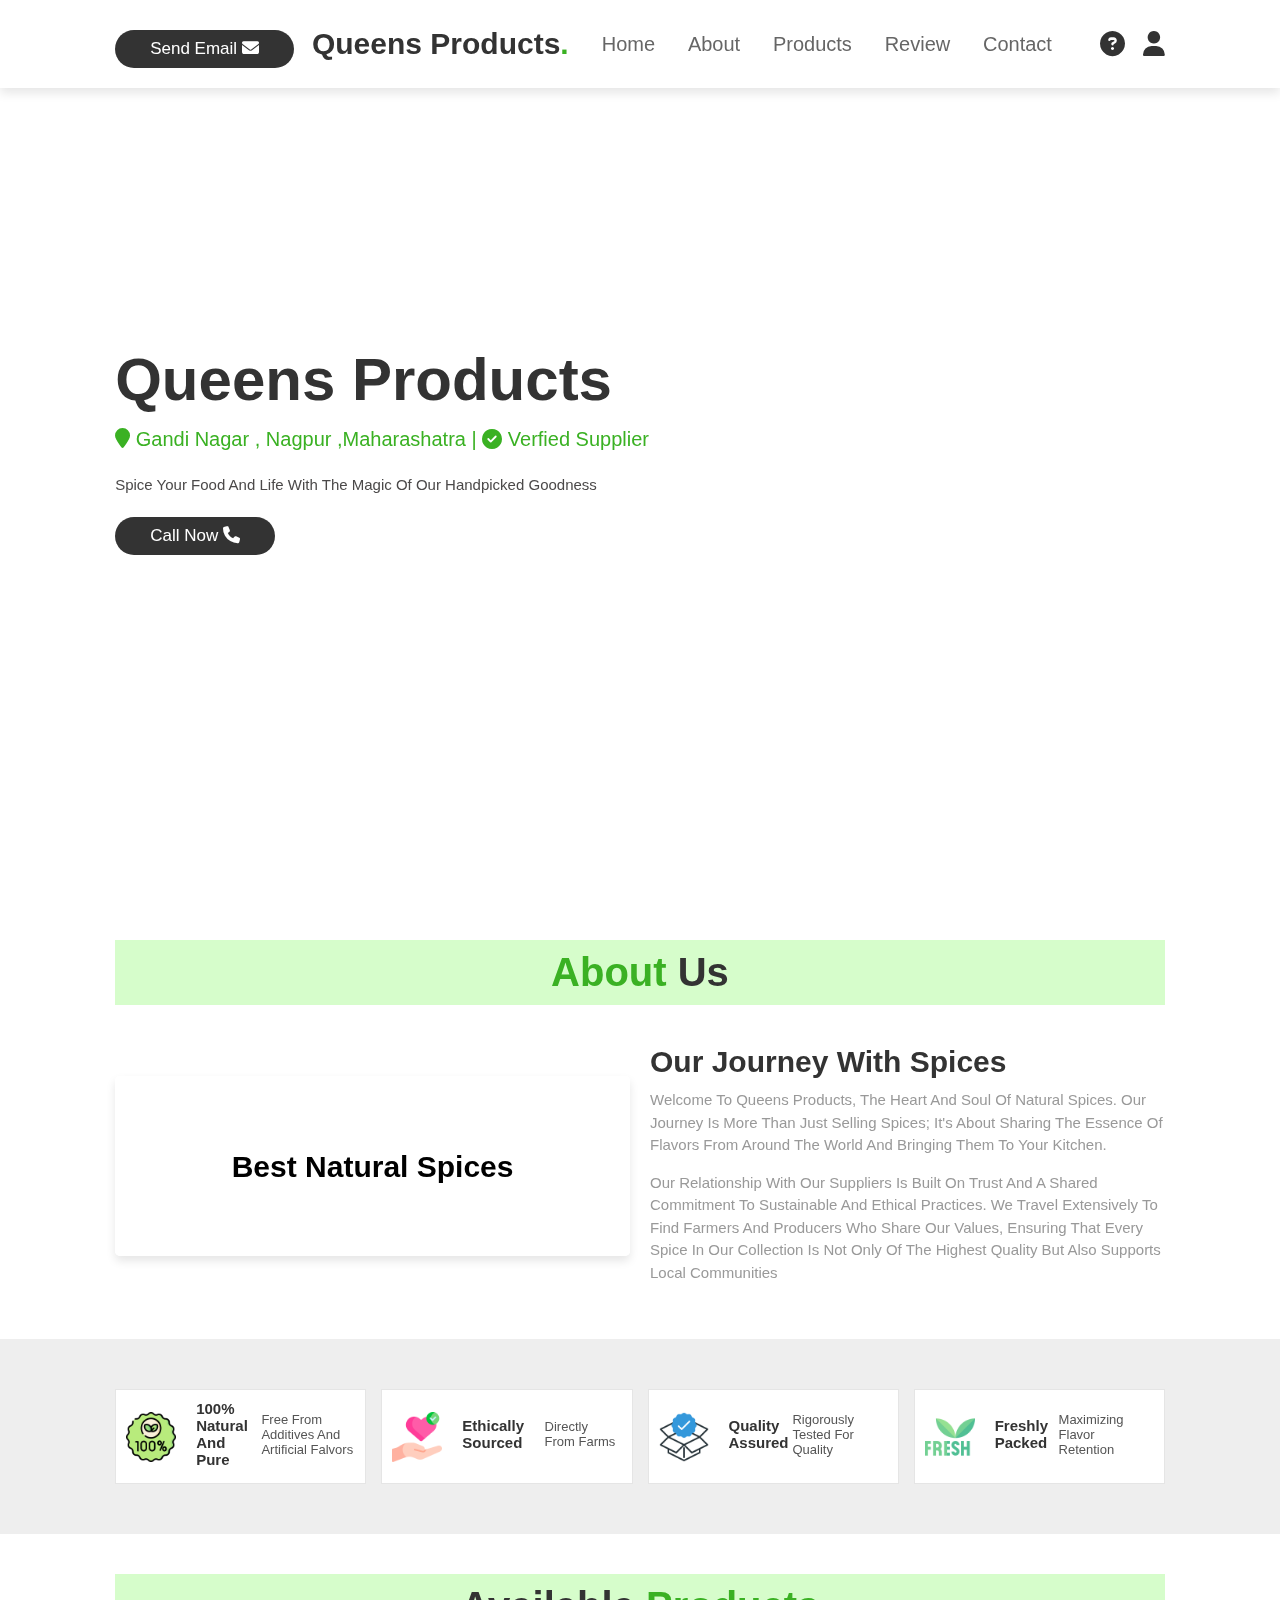
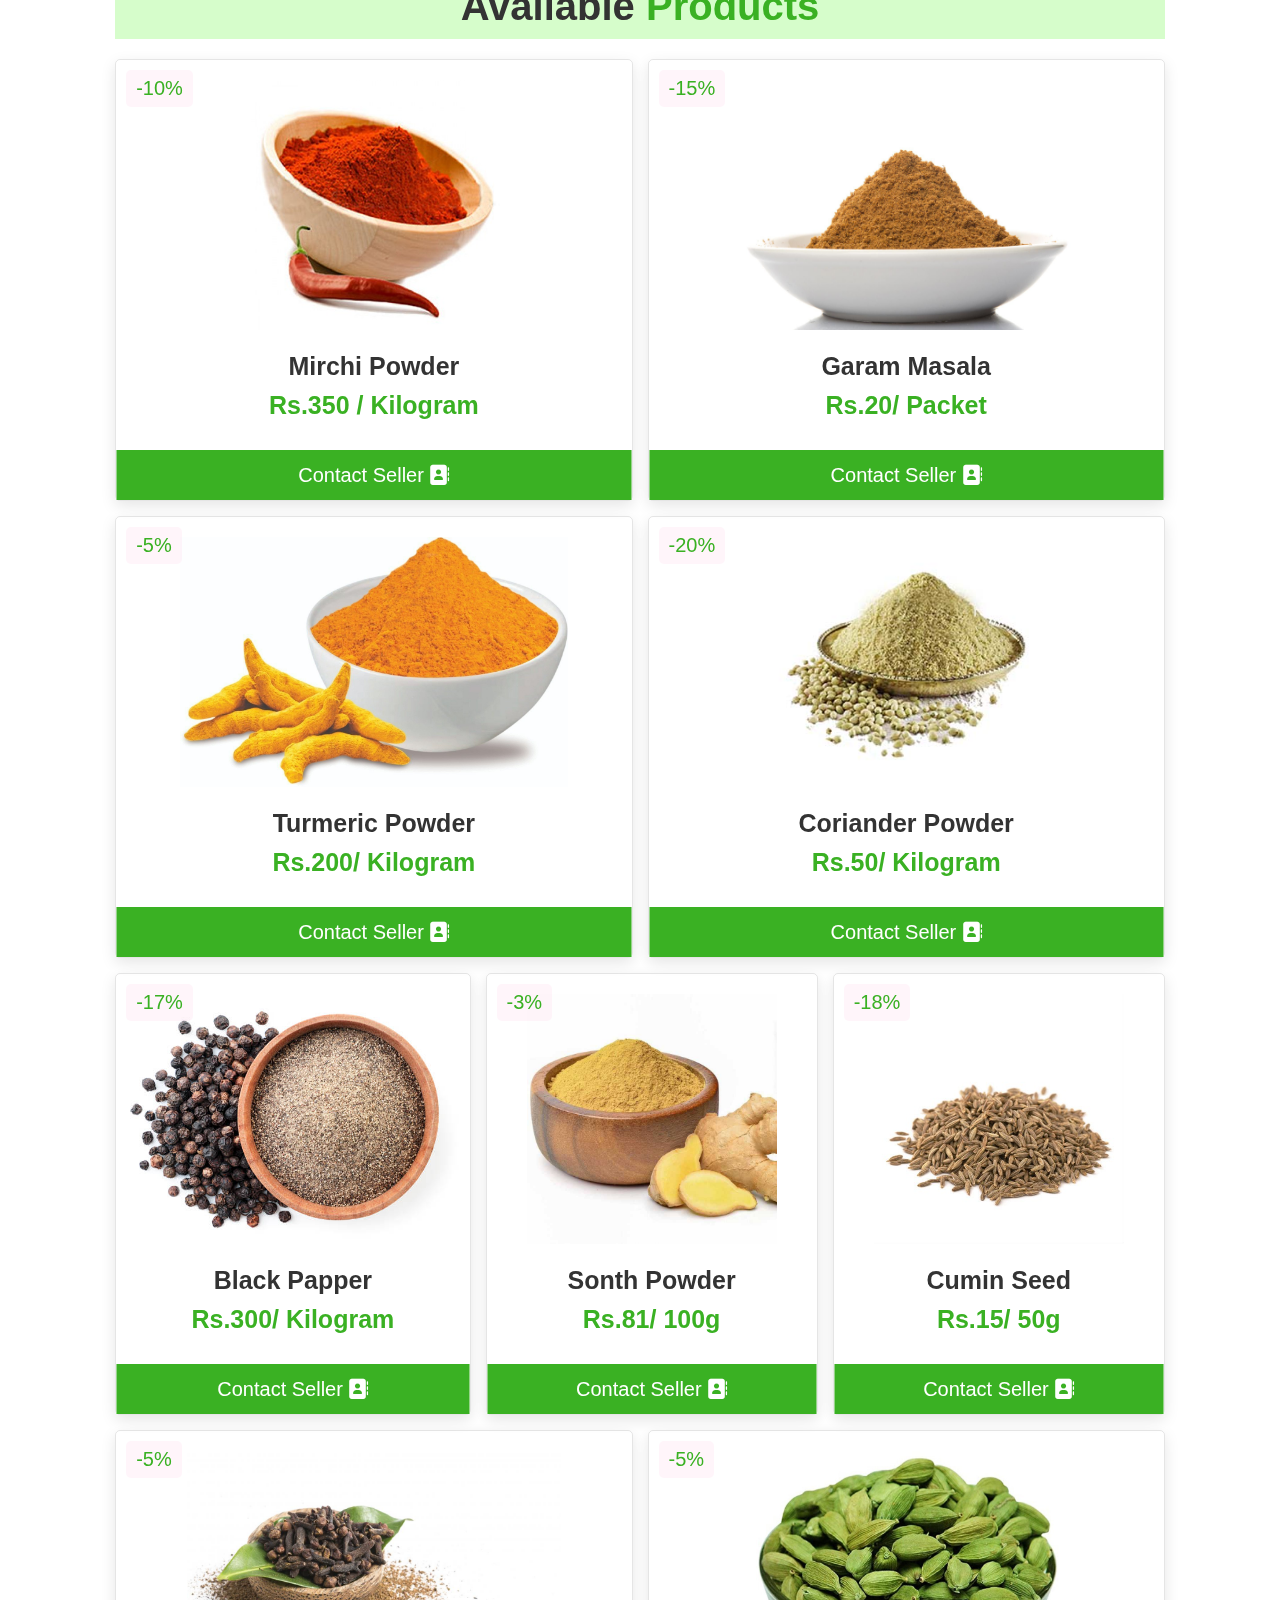
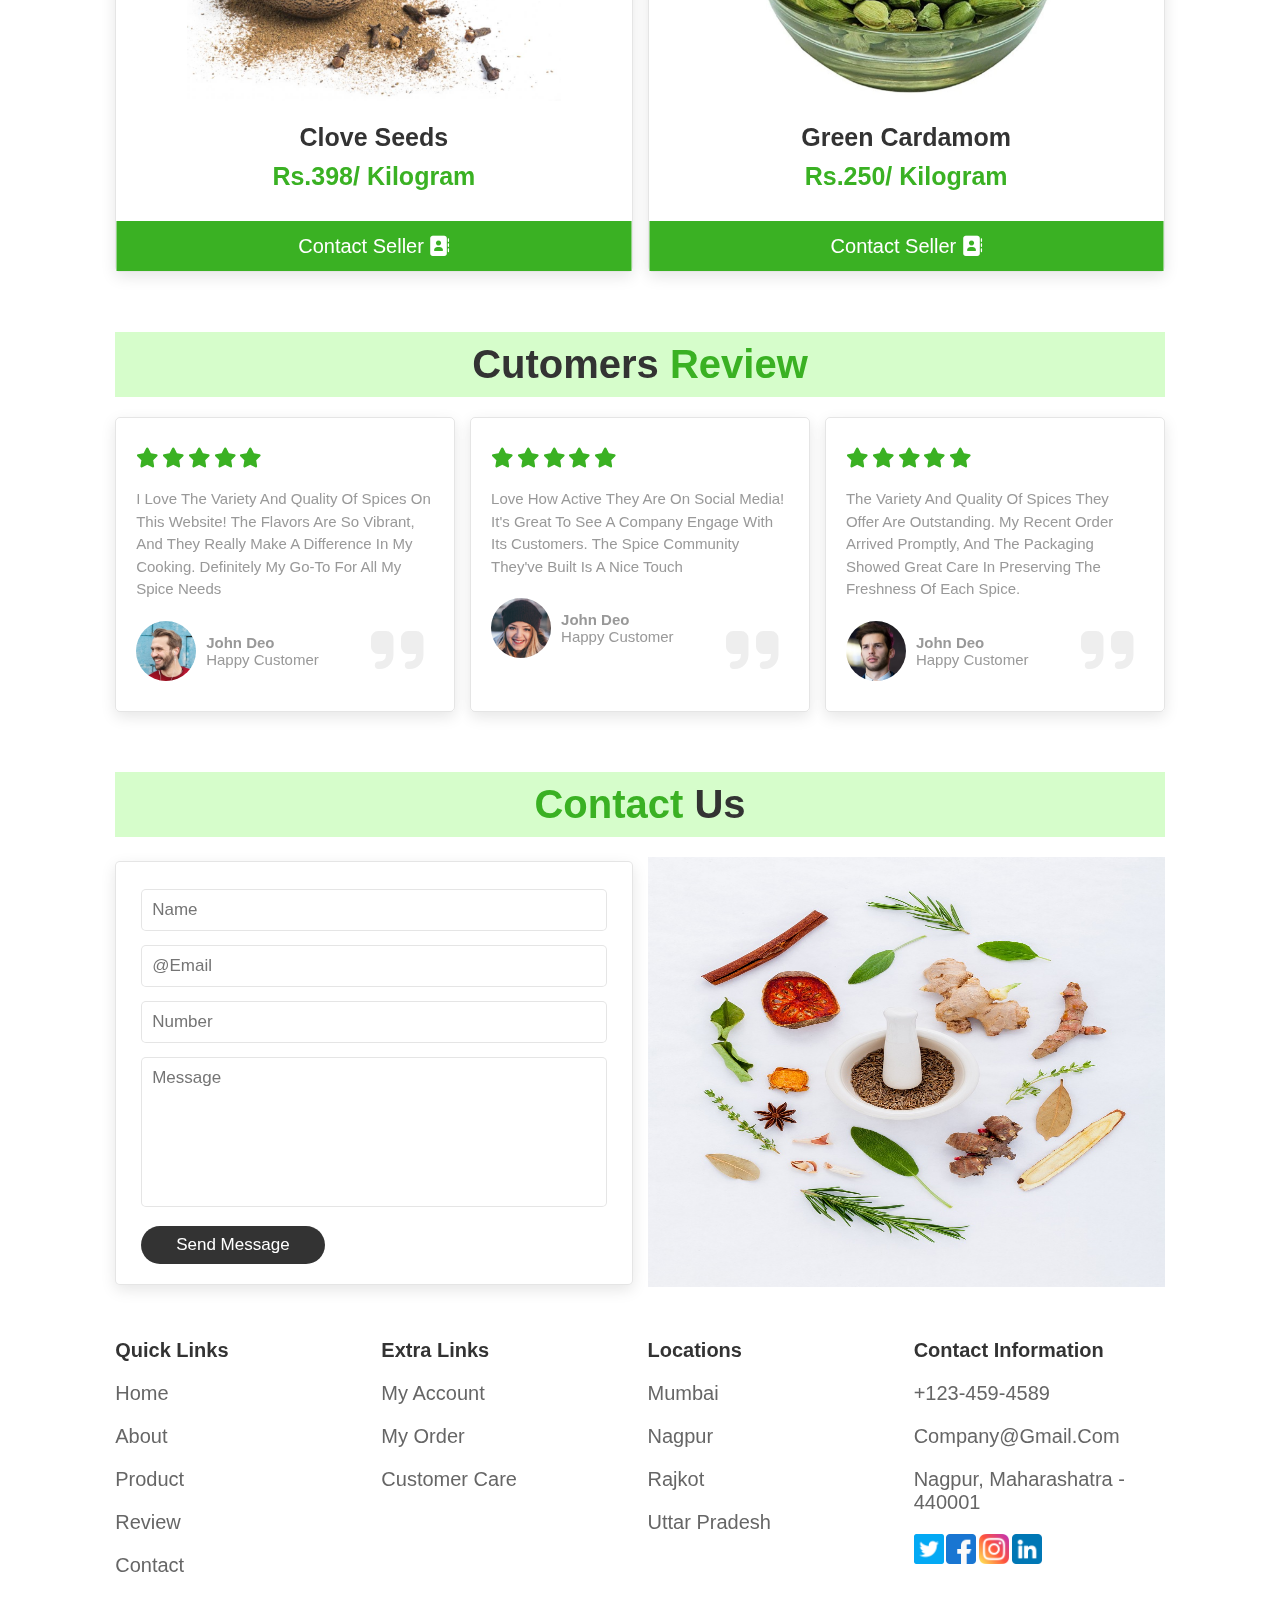
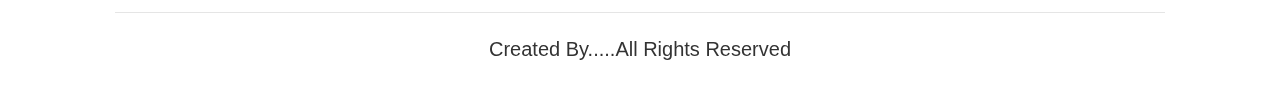
==== commit b06780f2: "modified" ====
--- a/Queen_Products/index.html
+++ b/Queen_Products/index.html
@@ -7,11 +7,7 @@
     <link rel="stylesheet" href="https://cdnjs.cloudflare.com/ajax/libs/font-awesome/6.5.1/css/all.min.css">
   <!-- CSS file link-->
   <link rel="stylesheet" href="css/style.css">
-  <script>
-    function sendMail() {
-        window.location.href = 'mrunalibabar03@gmail.com';
-    }
-  </script>
+  
 </head>
 
 <body>
@@ -22,9 +18,7 @@
   
     <input type="checkbox" name="" id="toggler">
     <label for="toggler" class="fas fa-bars"></label>
-    <!-- <a class="btn btn-primary" onclick="sendMail()" role="button">Send Email  <i class="fa fa-envelope"></i> </a> -->
-    <button class="btn btn-primary" onclick="sendMail()" role="button">Send Email <i class="fa fa-envelope"></i> </button>
-
+     <a class="btn btn-primary" href="mail.html" role="button">Send Email  <i class="fa fa-envelope"></i> </a>
     <a href="#" class="logo">Queens Products<span>.</span></a>
   
   
@@ -284,7 +278,7 @@
       <i class="fas fa-star"></i>
       <i class="fas fa-star"></i>
     </div>
-    <p>Lorem ipsum dolor sit amet consectetur adipisicing elit. Laboriosam, quisquam. Esse, vitae asperiores obcaecati excepturi, fugiat perspiciatis id pariatur aliquid ipsam provident beatae repellat. Veniam molestias praesentium accusantium asperiores labore.</p>
+    <p>I love the variety and quality of spices on this website! The flavors are so vibrant, and they really make a difference in my cooking. Definitely my go-to for all my spice needs</p>
   <div class="user">
     <img src="images/pic-1.png" alt="">
     <div class="user-info">
@@ -305,7 +299,7 @@
       <i class="fas fa-star"></i>
       <i class="fas fa-star"></i>
     </div>
-    <p>Lorem ipsum dolor sit amet consectetur adipisicing elit. Laboriosam, quisquam. Esse, vitae asperiores obcaecati excepturi, fugiat perspiciatis id pariatur aliquid ipsam provident beatae repellat. Veniam molestias praesentium accusantium asperiores labore.</p>
+    <p>Love how active they are on social media! It's great to see a company engage with its customers. The spice community they've built is a nice touch</p>
   <div class="user">
     <img src="images/pic-2.png" alt="">
     <div class="user-info">
@@ -324,7 +318,7 @@
       <i class="fas fa-star"></i>
       <i class="fas fa-star"></i>
     </div>
-    <p>Lorem ipsum dolor sit amet consectetur adipisicing elit. Laboriosam, quisquam. Esse, vitae asperiores obcaecati excepturi, fugiat perspiciatis id pariatur aliquid ipsam provident beatae repellat. Veniam molestias praesentium accusantium asperiores labore.</p>
+    <p>The variety and quality of spices they offer are outstanding. My recent order arrived promptly, and the packaging showed great care in preserving the freshness of each spice. </p>
   <div class="user">
     <img src="images/pic-3.png" alt="">
     <div class="user-info">
@@ -385,21 +379,21 @@
               <h3>Extra Links</h3>
               <a href="#">my account</a>
               <a href="#">my order</a>
-              <a href="#">my favourite</a>
+              <a href="#">Customer Care</a>
               
           </div>
           <div class="box">
               <h3>Locations</h3>
-              <a href="#">India</a>
-              <a href="#">USA</a>
-              <a href="#">Japan</a>
-              <a href="#">France</a>
+              <a href="#">Mumbai</a>
+              <a href="#">Nagpur</a>
+              <a href="#">Rajkot</a>
+              <a href="#">Uttar Pradesh</a>
           </div>
           <div class="box">
               <h3>Contact Information</h3>
               <a href="#">+123-459-4589</a>
               <a href="#">company@gmail.com</a>
-              <a href="#">Pune, India - 400104</a>
+              <a href="#">Nagpur, Maharashatra - 440001</a>
                <img height="30" width="30" src="images/twitter (1).png" alt="">
                <img height="30" width="30" src="images/facebook (1).png" alt="">
                <img height="30" width="30" src="images/instagram (1).png" alt="">
--- a/Queen_Products/css/style.css
+++ b/Queen_Products/css/style.css
@@ -568,40 +568,3 @@
     
 
 }
-/*
-.search-select{
-    background-color:#e5dede;
-    width:50px;
-    text-align: center;
-    border-bottom-left-radius: 4px;
-    border-top-left-radius: 4px;
-    border: none;
-  }
-  .search-icon{
-    width:45px;
-    display: flex;
-    justify-content: center;
-    align-items: center;
-    font-size: 1.2p;
-    background-color:#3ab123;
-    border-bottom-right-radius: 4px;
-    border-top-right-radius: 4px;
-  }
-  .navsearch:hover{
-    border:2px solid #3ab123;
-  }
-  .search-input{
-    width: 100%;
-    font-size: 1.5rem;
-    border:none;
-  
-  }
-  .navsearch{
-    display:flex;
-    
-    width: 600px;
-    height:40px;
-    border-radius: 4px;
-    padding-top: 10px;
-  }
-  */